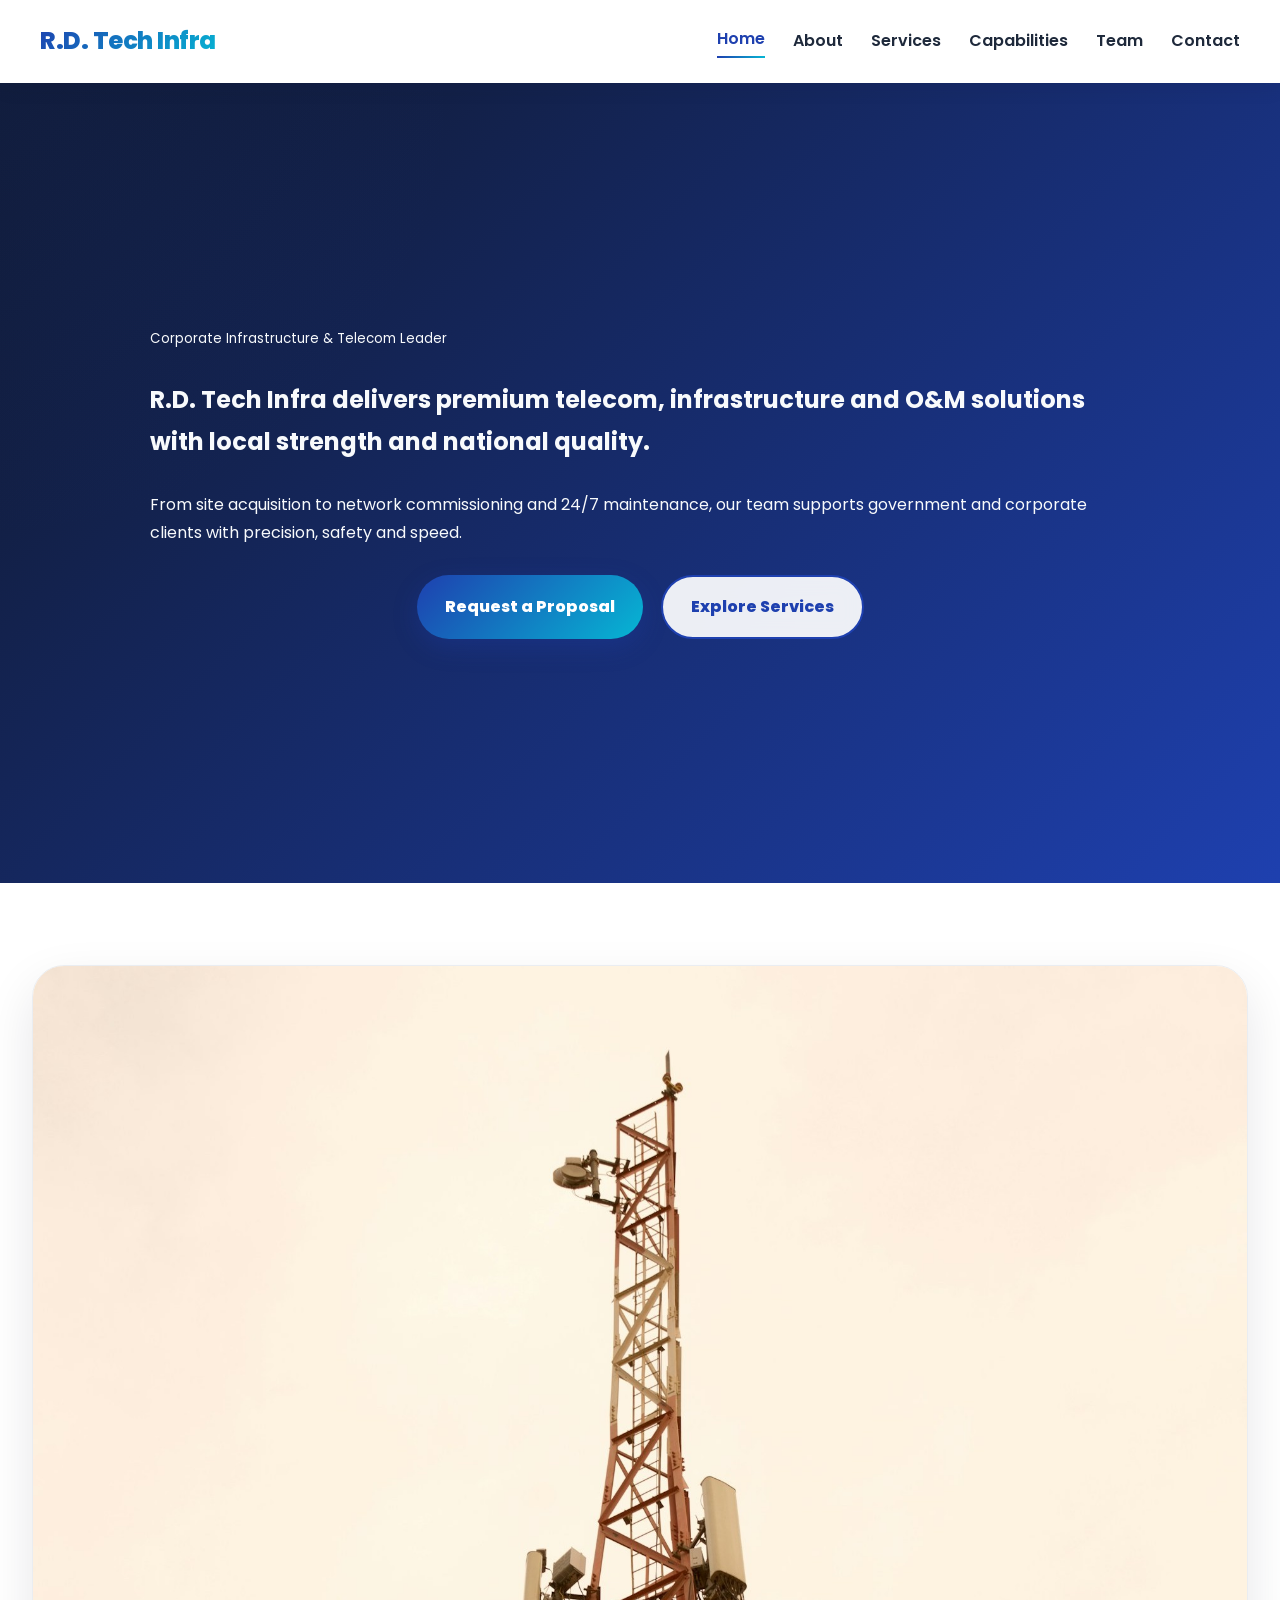
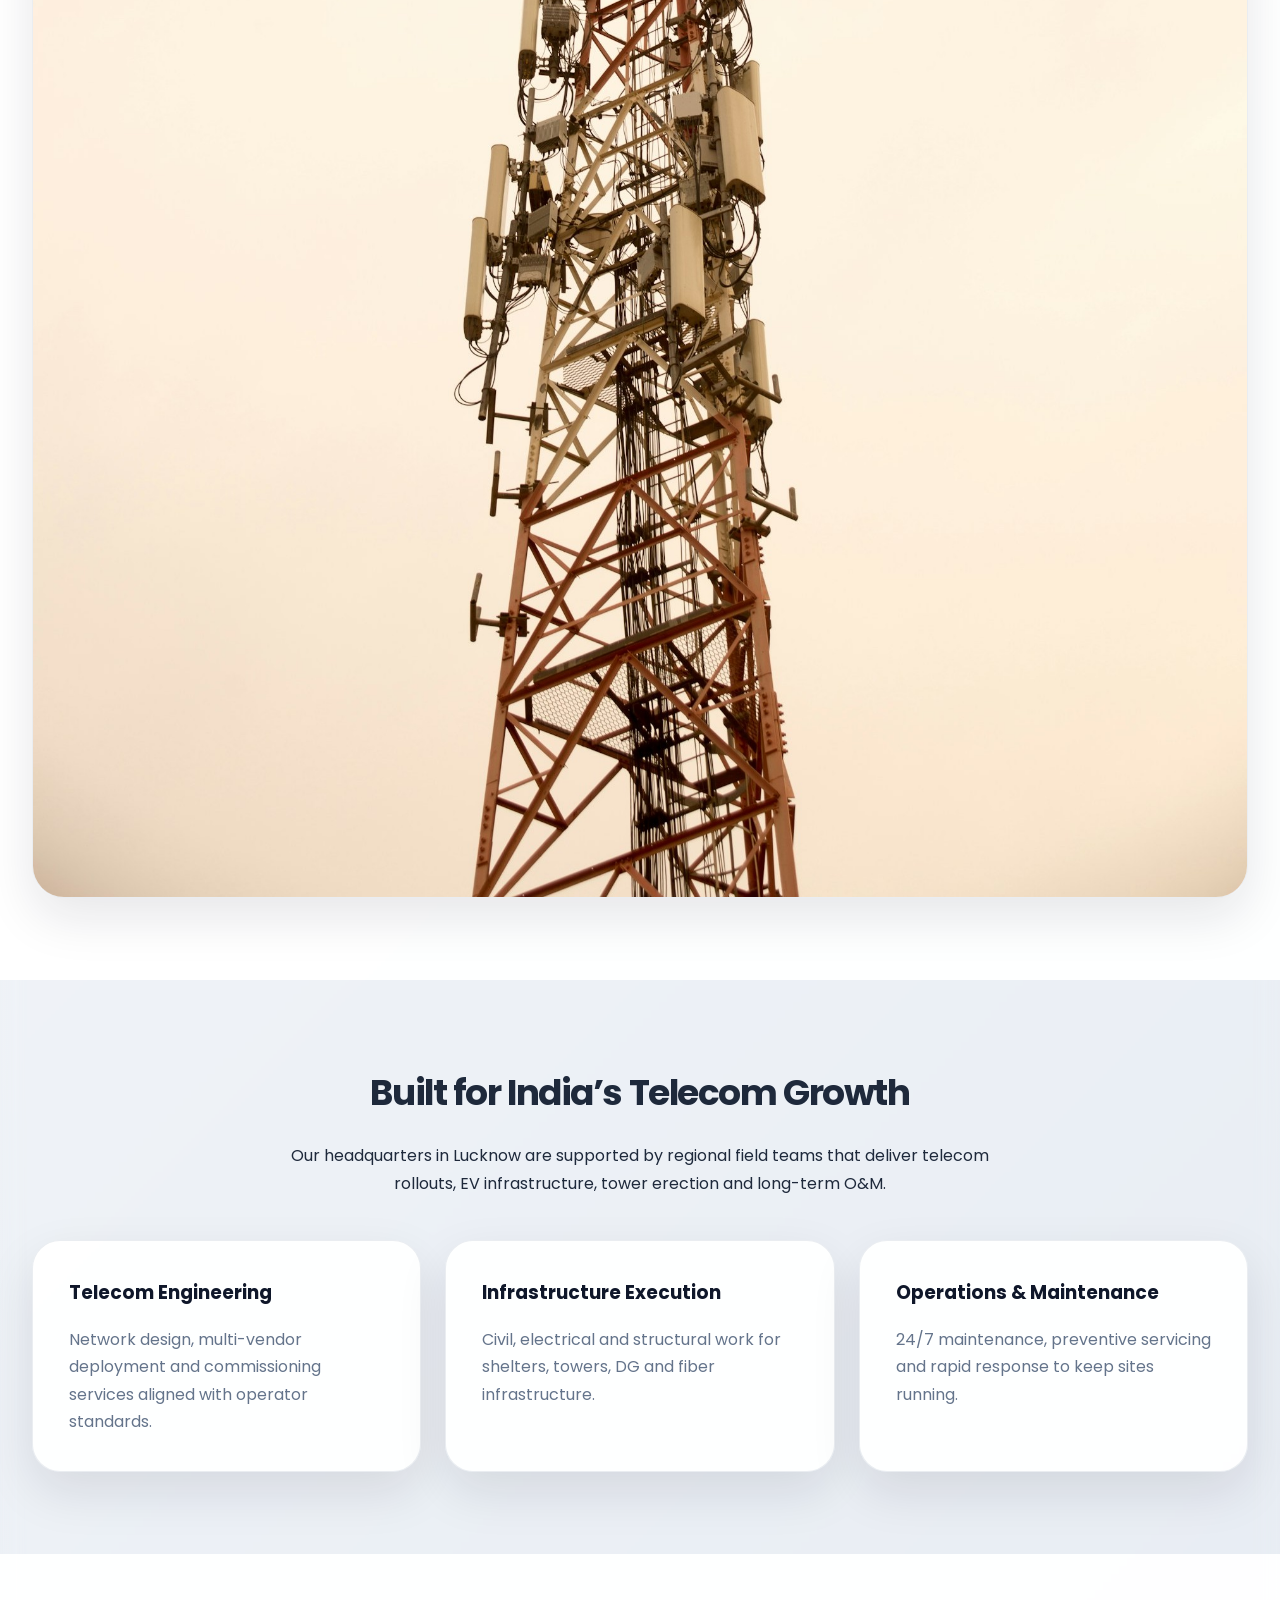
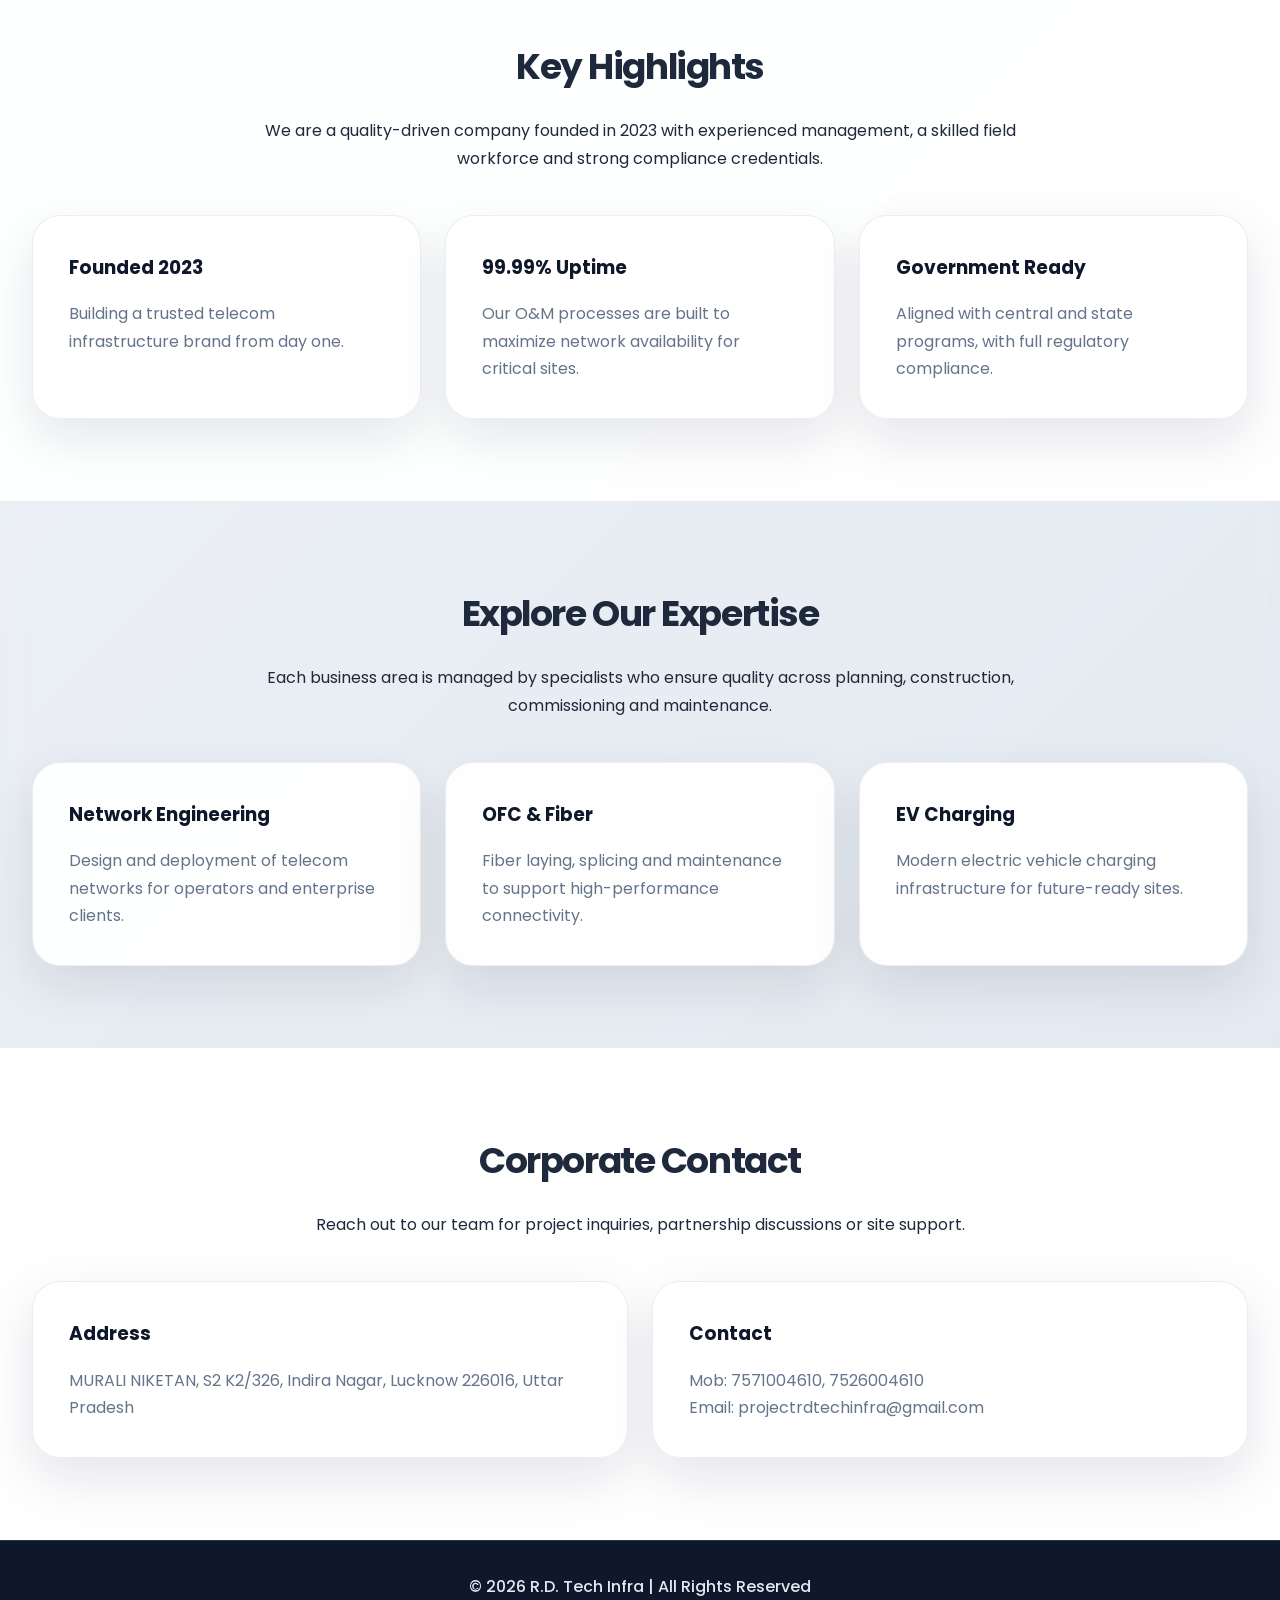
==== index.html @ de37ec7a "Initial company website" ====
﻿<!DOCTYPE html>
<html lang="en">
<head>
<meta charset="UTF-8">
<meta name="viewport" content="width=device-width, initial-scale=1.0">
<title>R.D. Tech Infra</title>
<link rel="stylesheet" href="styles.css">
</head>
<body>
<header>
    <div class="navbar">
        <div class="logo">R.D. Tech Infra</div>
        <nav class="nav-links">
            <a href="index.html" class="active">Home</a>
            <a href="about.html">About</a>
            <a href="services.html">Services</a>
            <a href="capabilities.html">Capabilities</a>
            <a href="team.html">Team</a>
            <a href="contact.html">Contact</a>
        </nav>
    </div>
</header>

<section class="hero" id="home">
    <div class="hero-inner">
        <small>Corporate Infrastructure & Telecom Leader</small>
        <h1>R.D. Tech Infra delivers premium telecom, infrastructure and O&M solutions with local strength and national quality.</h1>
        <p>From site acquisition to network commissioning and 24/7 maintenance, our team supports government and corporate clients with precision, safety and speed.</p>
        <div class="hero-buttons">
            <a href="contact.html" class="btn-primary">Request a Proposal</a>
            <a href="services.html" class="btn-secondary">Explore Services</a>
        </div>
    </div>
</section>

<section class="section">
    <div class="page-banner">
        <img src="images/image3.jpg" alt="Mobile telecom tower infrastructure network">
    </div>
</section>

<section class="section">
    <div class="section-title">
        <h2>Built for India’s Telecom Growth</h2>
        <p>Our headquarters in Lucknow are supported by regional field teams that deliver telecom rollouts, EV infrastructure, tower erection and long-term O&M.</p>
    </div>
    <div class="grid-3">
        <div class="card"><h3>Telecom Engineering</h3><p>Network design, multi-vendor deployment and commissioning services aligned with operator standards.</p></div>
        <div class="card"><h3>Infrastructure Execution</h3><p>Civil, electrical and structural work for shelters, towers, DG and fiber infrastructure.</p></div>
        <div class="card"><h3>Operations & Maintenance</h3><p>24/7 maintenance, preventive servicing and rapid response to keep sites running.</p></div>
    </div>
</section>

<section class="section">
    <div class="section-title">
        <h2>Key Highlights</h2>
        <p>We are a quality-driven company founded in 2023 with experienced management, a skilled field workforce and strong compliance credentials.</p>
    </div>
    <div class="grid-3">
        <div class="card"><h3>Founded 2023</h3><p>Building a trusted telecom infrastructure brand from day one.</p></div>
        <div class="card"><h3>99.99% Uptime</h3><p>Our O&M processes are built to maximize network availability for critical sites.</p></div>
        <div class="card"><h3>Government Ready</h3><p>Aligned with central and state programs, with full regulatory compliance.</p></div>
    </div>
</section>

<section class="section">
    <div class="section-title">
        <h2>Explore Our Expertise</h2>
        <p>Each business area is managed by specialists who ensure quality across planning, construction, commissioning and maintenance.</p>
    </div>
    <div class="grid-3">
        <div class="card"><h3>Network Engineering</h3><p>Design and deployment of telecom networks for operators and enterprise clients.</p></div>
        <div class="card"><h3>OFC & Fiber</h3><p>Fiber laying, splicing and maintenance to support high-performance connectivity.</p></div>
        <div class="card"><h3>EV Charging</h3><p>Modern electric vehicle charging infrastructure for future-ready sites.</p></div>
    </div>
</section>

<section class="section">
    <div class="section-title">
        <h2>Corporate Contact</h2>
        <p>Reach out to our team for project inquiries, partnership discussions or site support.</p>
    </div>
    <div class="grid-2">
        <div class="card">
            <h3>Address</h3>
            <p>MURALI NIKETAN, S2 K2/326, Indira Nagar, Lucknow 226016, Uttar Pradesh</p>
        </div>
        <div class="card">
            <h3>Contact</h3>
            <p>Mob: 7571004610, 7526004610<br>Email: <a href="mailto:projectrdtechinfra@gmail.com">projectrdtechinfra@gmail.com</a></p>
        </div>
    </div>
</section>

<footer>
    <p>© 2026 R.D. Tech Infra | All Rights Reserved</p>
</footer>

<button class="back-to-top" onclick="window.scrollTo({top: 0, behavior: 'smooth'})">↑</button>

<script>
window.addEventListener('scroll', function() {
    const backToTop = document.querySelector('.back-to-top');
    if (window.pageYOffset > 300) {
        backToTop.classList.add('show');
    } else {
        backToTop.classList.remove('show');
    }
});
</script>
</body>
</html>
---- styles.css ----
@import url('https://fonts.googleapis.com/css2?family=Poppins:wght@300;500;700&display=swap');

/* Shared site styles for R.D. Tech Infra */
* {
    margin: 0;
    padding: 0;
    box-sizing: border-box;
    font-family: 'Poppins', sans-serif;
}

:root {
    color-scheme: light;
    --bg: linear-gradient(135deg, #f8fafc 0%, #e2e8f0 100%);
    --surface: rgba(255, 255, 255, 0.95);
    --surface-strong: #0f172a;
    --text: #1e293b;
    --muted: #64748b;
    --primary: #1e40af;
    --primary-soft: rgba(30, 64, 175, 0.12);
    --secondary: #06b6d4;
    --accent: #f59e0b;
    --border: rgba(148, 163, 184, 0.2);
    --shadow: 0 20px 50px rgba(15, 23, 42, 0.1);
    --shadow-hover: 0 30px 70px rgba(15, 23, 42, 0.15);
    --glass: rgba(255, 255, 255, 0.1);
    --glass-border: rgba(255, 255, 255, 0.2);
}

body {
    background: var(--bg);
    color: var(--text);
    line-height: 1.75;
    overflow-x: hidden;
    backdrop-filter: blur(10px);
}

img {
    max-width: 100%;
    display: block;
}

a {
    color: inherit;
    text-decoration: none;
    transition: color 0.2s ease;
}

button,
input,
textarea {
    font: inherit;
}

header {
    position: sticky;
    top: 0;
    z-index: 999;
    background: rgba(255, 255, 255, 0.95);
    backdrop-filter: blur(20px);
    border-bottom: 1px solid var(--glass-border);
    box-shadow: 0 4px 20px rgba(15, 23, 42, 0.08);
    transition: all 0.3s ease;
}

.navbar {
    max-width: 1280px;
    margin: 0 auto;
    padding: 20px 40px;
    display: flex;
    align-items: center;
    justify-content: space-between;
    gap: 20px;
}

.logo {
    font-size: 1.5rem;
    font-weight: 800;
    letter-spacing: -0.02em;
    color: var(--surface-strong);
    background: linear-gradient(135deg, var(--primary), var(--secondary));
    -webkit-background-clip: text;
    -webkit-text-fill-color: transparent;
    background-clip: text;
}

.nav-links {
    display: flex;
    gap: 28px;
    flex-wrap: wrap;
}

.nav-links a {
    font-size: 1rem;
    color: var(--text);
    font-weight: 600;
    transition: all 0.3s ease;
    position: relative;
}

.nav-links a::after {
    content: '';
    position: absolute;
    bottom: -5px;
    left: 0;
    width: 0;
    height: 2px;
    background: linear-gradient(90deg, var(--primary), var(--secondary));
    transition: width 0.3s ease;
}

.nav-links a:hover::after,
.nav-links a.active::after {
    width: 100%;
}

.nav-links a:hover,
.nav-links a.active {
    color: var(--primary);
    transform: translateY(-2px);
}

.hero,
.page-hero {
    display: grid;
    place-items: center;
    padding: 100px 40px;
    position: relative;
    overflow: hidden;
}

.hero {
    min-height: calc(100vh - 100px);
    background: radial-gradient(circle at top left, rgba(30, 64, 175, 0.15), transparent 30%),
                linear-gradient(135deg, #0f172a 0%, #1e40af 100%);
    color: #f8fafc;
}

.page-hero {
    min-height: 550px;
    padding: 120px 40px;
    background: radial-gradient(circle at top left, rgba(30, 64, 175, 0.2), transparent 32%),
                linear-gradient(135deg, #07111e 0%, #0b1d33 100%);
    color: #f8fafc;
    text-align: center;
}

.page-hero::after {
    content: '';
    position: absolute;
    inset: 0;
    background: radial-gradient(circle at center, rgba(255,255,255,0.08), transparent 40%);
    pointer-events: none;
}

.hero-inner,
.page-hero-inner {
    position: relative;
    max-width: 980px;
    width: 100%;
    display: grid;
    gap: 28px;
}

.page-hero-inner {
    max-width: 900px;
    margin: 0 auto;
}

.page-hero .eyebrow,
.page-hero small {
    text-transform: uppercase;
    letter-spacing: 0.2em;
    color: rgba(165, 180, 252, 0.95);
    font-size: 0.9rem;
    font-weight: 700;
}

.page-hero h1 {
    font-size: clamp(2.8rem, 4.5vw, 4.8rem);
    line-height: 1.05;
    letter-spacing: -0.05em;
    text-shadow: 0 20px 50px rgba(15, 23, 42, 0.3);
    background: linear-gradient(135deg, #ffffff 0%, rgba(255,255,255,0.9) 100%);
    -webkit-background-clip: text;
    -webkit-text-fill-color: transparent;
    background-clip: text;
}

.page-hero p {
    color: rgba(226, 232, 240, 0.95);
    font-size: 1.1rem;
    line-height: 1.8;
    max-width: 780px;
    margin: 0 auto;
}

.badges {
    justify-content: center;
    gap: 16px;
    margin-top: 28px;
}

.badge {
    display: inline-flex;
    align-items: center;
    justify-content: center;
    padding: 12px 20px;
    border-radius: 999px;
    background: rgba(255, 255, 255, 0.1);
    border: 1px solid rgba(255, 255, 255, 0.18);
    color: #f8fafc;
    font-size: 0.95rem;
    font-weight: 600;
    backdrop-filter: blur(10px);
    box-shadow: 0 10px 30px rgba(0, 0, 0, 0.10);
}

.hero-buttons,
.hero-actions {
    display: flex;
    justify-content: center;
    flex-wrap: wrap;
    gap: 18px;
}

.btn-primary,
.btn-secondary,
.btn-ghost {
    display: inline-flex;
    align-items: center;
    justify-content: center;
    gap: 10px;
    padding: 16px 28px;
    border-radius: 999px;
    font-weight: 700;
    font-size: 1rem;
    transition: all 0.3s ease;
    position: relative;
    overflow: hidden;
    z-index: 1;
}

.btn-primary {
    background: linear-gradient(135deg, var(--primary), var(--secondary));
    color: #ffffff;
    border: none;
    box-shadow: 0 8px 25px rgba(30, 64, 175, 0.3);
    font-weight: 800;
}

.btn-primary::before {
    content: '';
    position: absolute;
    inset: 0;
    background: linear-gradient(135deg, var(--secondary), var(--primary));
    opacity: 0;
    transition: opacity 0.3s ease;
    z-index: -1;
}

.btn-primary:hover::before {
    opacity: 1;
}

.btn-primary:hover {
    transform: translateY(-3px);
    box-shadow: 0 12px 35px rgba(30, 64, 175, 0.4);
    color: #ffffff;
}

.btn-secondary {
    background: rgba(255, 255, 255, 0.92);
    color: var(--primary);
    border: 2px solid var(--primary);
    backdrop-filter: blur(10px);
    font-weight: 800;
}

.btn-secondary:hover {
    transform: translateY(-3px);
    background: var(--primary);
    color: #ffffff;
    box-shadow: 0 12px 35px rgba(30, 64, 175, 0.3);
}

.btn-ghost {
    background: transparent;
    color: var(--surface-strong);
    border: 2px solid rgba(15, 23, 42, 0.3);
    font-weight: 800;
}

.btn-ghost:hover {
    transform: translateY(-3px);
    background: var(--surface-strong);
    color: #ffffff;
    border-color: var(--surface-strong);
    box-shadow: 0 12px 35px rgba(15, 23, 42, 0.2);
}

.page-hero .btn-secondary {
    background: rgba(255, 255, 255, 0.16);
    color: #f8fafc;
    border: 2px solid rgba(255, 255, 255, 0.3);
    backdrop-filter: blur(15px);
    font-weight: 800;
}

.page-hero .btn-secondary:hover {
    background: rgba(255, 255, 255, 0.28);
    color: #f8fafc;
    box-shadow: 0 20px 50px rgba(15, 23, 42, 0.3);
}

.page-hero .btn-ghost {
    background: rgba(255, 255, 255, 0.1);
    color: #f8fafc;
    border: 2px solid rgba(255, 255, 255, 0.25);
    backdrop-filter: blur(15px);
    font-weight: 800;
}

.page-hero .btn-ghost:hover {
    background: rgba(255, 255, 255, 0.22);
    color: #f8fafc;
    box-shadow: 0 20px 50px rgba(15, 23, 42, 0.3);
}

.section {
    padding: 82px 32px;
    animation: fadeInUp 0.8s ease-out;
}

.section:nth-of-type(even) {
    background: var(--surface);
}

.section-title {
    text-align: center;
    max-width: 760px;
    margin: 0 auto 42px;
}

.section-title h2 {
    font-size: clamp(2rem, 2.8vw, 3rem);
    letter-spacing: -0.04em;
    margin-bottom: 18px;
}

.grid-3,
.grid-4,
.grid-2,
.grid-1 {
    display: grid;
    gap: 24px;
}

.grid-3 {
    grid-template-columns: repeat(auto-fit, minmax(260px, 1fr));
}

.grid-4 {
    grid-template-columns: repeat(auto-fit, minmax(220px, 1fr));
}

.grid-2 {
    grid-template-columns: repeat(auto-fit, minmax(300px, 1fr));
}

.grid-1 {
    grid-template-columns: 1fr;
}

.card,
.feature-card,
.contact-item,
.content-card {
    background: var(--surface);
    border-radius: 28px;
    padding: 36px;
    box-shadow: var(--shadow);
    border: 1px solid var(--border);
    transition: transform 0.3s ease, box-shadow 0.3s ease;
    position: relative;
    overflow: hidden;
}

.card:hover,
.contact-item:hover,
.content-card:hover {
    transform: translateY(-6px);
    box-shadow: var(--shadow-hover);
}

.feature-card {
    position: relative;
    overflow: hidden;
    opacity: 0;
    min-height: 240px;
    background: var(--surface);
    border-radius: 28px;
    border: 1px solid var(--border);
    box-shadow: var(--shadow);
    padding: 36px;
    transition: transform 0.3s ease, box-shadow 0.3s ease;
    transform: translateY(20px);
    animation: fadeInUp 0.8s ease forwards;
}

.feature-card:hover {
    transform: translateY(-10px);
    box-shadow: var(--shadow-hover);
}

.feature-card::before {
    content: '';
    position: absolute;
    top: 0;
    left: 0;
    width: 100%;
    height: 6px;
    background: linear-gradient(90deg, var(--primary), var(--secondary));
    border-top-left-radius: 28px;
    border-top-right-radius: 28px;
}

.feature-card h3 {
    margin-bottom: 18px;
    color: var(--surface-strong);
    position: relative;
    z-index: 1;
    font-size: 1.3rem;
    font-weight: 700;
}

.feature-card p {
    color: var(--muted);
    line-height: 1.8;
    position: relative;
    z-index: 1;
    font-size: 1rem;
}

.feature-card:nth-child(1) { animation-delay: 0.1s; }
.feature-card:nth-child(2) { animation-delay: 0.2s; }
.feature-card:nth-child(3) { animation-delay: 0.3s; }
.feature-card:nth-child(4) { animation-delay: 0.4s; }
.feature-card:nth-child(5) { animation-delay: 0.5s; }
.feature-card:nth-child(6) { animation-delay: 0.6s; }

.badges {
    display: flex;
    justify-content: center;
    flex-wrap: wrap;
    gap: 16px;
    margin-top: 28px;
}

.badge {
    display: inline-flex;
    align-items: center;
    justify-content: center;
    padding: 12px 20px;
    border-radius: 999px;
    background: rgba(255, 255, 255, 0.1);
    border: 1px solid rgba(255, 255, 255, 0.18);
    color: #f8fafc;
    font-size: 0.95rem;
    font-weight: 600;
    backdrop-filter: blur(10px);
    box-shadow: 0 10px 30px rgba(0, 0, 0, 0.10);
}

.stats {
    display: grid;
    grid-template-columns: repeat(auto-fit, minmax(250px, 1fr));
    gap: 32px;
    max-width: 1000px;
    margin: 0 auto;
    padding: 0 20px;
}

.stat {
    background: var(--surface);
    border-radius: 28px;
    padding: 40px 32px;
    text-align: center;
    box-shadow: var(--shadow);
    border: 1px solid var(--border);
    transition: transform 0.3s ease, box-shadow 0.3s ease;
    position: relative;
    overflow: hidden;
}

.stat::before {
    content: '';
    position: absolute;
    top: 0;
    left: 0;
    width: 100%;
    height: 4px;
    background: linear-gradient(90deg, var(--primary), var(--secondary));
}

.stat:hover {
    transform: translateY(-8px);
    box-shadow: var(--shadow-hover);
}

.stat h3 {
    font-size: 3.5rem;
    font-weight: 800;
    color: var(--primary);
    margin-bottom: 12px;
    line-height: 1;
}

.stat p {
    font-size: 1.1rem;
    color: var(--muted);
    font-weight: 600;
    text-transform: uppercase;
    letter-spacing: 0.05em;
}


.card h3,
.feature-card h3,
.content-card h3,
.contact-item h4 {
    margin-bottom: 16px;
    color: var(--surface-strong);
}

.card p,
.feature-card p,
.content-card p,
.contact-item p {
    color: var(--muted);
    line-height: 1.7;
}

.contact-item a {
    word-break: break-all;
    color: var(--primary);
}

.card-list {
    list-style: none;
    display: grid;
    gap: 14px;
}

.card-list li {
    padding: 18px 20px;
    border-radius: 18px;
    background: #f8fafc;
    border: 1px solid rgba(148, 163, 184, 0.12);
    color: var(--text);
}

.card-list li span {
    font-weight: 600;
    display: block;
    margin-bottom: 8px;
}

.page-banner {
    border-radius: 32px;
    overflow: hidden;
    box-shadow: var(--shadow);
    border: 1px solid var(--border);
}

.page-banner img {
    width: 100%;
    height: auto;
    display: block;
    transition: transform 0.3s ease;
}

.page-banner:hover img {
    transform: scale(1.02);
}

.content-block {
    display: grid;
    gap: 24px;
}

.content-block .info-grid {
    display: grid;
    gap: 20px;
    grid-template-columns: repeat(auto-fit, minmax(240px, 1fr));
}

.team {
    display: grid;
    grid-template-columns: repeat(auto-fit, minmax(220px, 1fr));
    gap: 20px;
}

.team-card,
.contact-item,
.content-card,
.card,
.feature-card {
    min-height: 100px;
}

.team-card {
    background: var(--surface);
    padding: 26px;
    border-radius: 24px;
    border: 1px solid var(--border);
    box-shadow: var(--shadow);
    transition: transform 0.3s ease, box-shadow 0.3s ease;
}

.team-card:hover {
    transform: translateY(-4px);
    box-shadow: var(--shadow-hover);
}

.team-card h4 {
    margin-bottom: 12px;
    color: var(--surface-strong);
}

.contact-grid {
    display: grid;
    gap: 24px;
    grid-template-columns: repeat(auto-fit, minmax(240px, 1fr));
}

.highlight-row {
    display: grid;
    grid-template-columns: repeat(auto-fit, minmax(180px, 1fr));
    gap: 18px;
    margin-top: 28px;
}

.highlight {
    background: var(--surface);
    border-radius: 22px;
    padding: 24px;
    border: 1px solid rgba(37, 99, 235, 0.12);
    box-shadow: 0 16px 40px rgba(15, 23, 42, 0.06);
    text-align: center;
}

.highlight h3 {
    font-size: 2.2rem;
    margin-bottom: 8px;
    color: var(--primary);
}

.highlight span {
    display: block;
    color: var(--muted);
    font-weight: 600;
}

.bottom-banner {
    margin-top: 42px;
    padding: 40px 30px;
    border-radius: 28px;
    background: linear-gradient(135deg, rgba(37, 99, 235, 0.14), rgba(59, 130, 246, 0.08));
    border: 1px solid rgba(59, 130, 246, 0.16);
}

.bottom-banner h3 {
    font-size: 1.5rem;
    margin-bottom: 12px;
    color: var(--surface-strong);
}

.bottom-banner p {
    color: var(--muted);
}

@keyframes fadeInUp {
    from {
        opacity: 0;
        transform: translateY(22px);
    }
    to {
        opacity: 1;
        transform: translateY(0);
    }
}

.contact-card {
    max-width: 940px;
    margin: 0 auto;
    display: grid;
    gap: 28px;
}

.contact-form {
    display: grid;
    gap: 24px;
}

.form-grid {
    display: grid;
    grid-template-columns: repeat(auto-fit, minmax(240px, 1fr));
    gap: 20px;
}

.form-actions {
    display: flex;
    justify-content: flex-start;
    margin-top: 12px;
}

.form-group {
    display: flex;
    flex-direction: column;
    gap: 8px;
}

.form-group label {
    font-weight: 600;
    color: var(--surface-strong);
}

.form-group input,
.form-group textarea {
    padding: 14px 16px;
    border: 1px solid var(--border);
    border-radius: 12px;
    background: var(--surface);
    color: var(--text);
    transition: border-color 0.2s ease, box-shadow 0.2s ease;
}

.form-group input:focus,
.form-group textarea:focus {
    outline: none;
    border-color: var(--primary);
    box-shadow: 0 0 0 3px var(--primary-soft);
}

.back-to-top {
    position: fixed;
    bottom: 24px;
    right: 24px;
    width: 48px;
    height: 48px;
    background: var(--primary);
    color: white;
    border: none;
    border-radius: 50%;
    cursor: pointer;
    opacity: 0;
    visibility: hidden;
    transition: opacity 0.3s ease, visibility 0.3s ease, transform 0.3s ease;
    z-index: 1000;
    display: flex;
    align-items: center;
    justify-content: center;
    font-size: 1.2rem;
}

.back-to-top.show {
    opacity: 1;
    visibility: visible;
}

.back-to-top:hover {
    transform: translateY(-2px);
    box-shadow: 0 8px 24px rgba(37, 99, 235, 0.3);
}

footer {
    background: linear-gradient(135deg, var(--surface-strong), #0f172a);
    color: #e2e8f0;
    text-align: center;
    padding: 32px 20px;
    border-top: 1px solid var(--border);
}

footer p {
    max-width: 900px;
    margin: 0 auto;
    font-size: 1rem;
    font-weight: 500;
}

@media (max-width: 860px) {
    .navbar {
        padding: 20px 24px;
    }
    .hero,
    .page-hero {
        padding: 80px 24px;
    }
    .section {
        padding: 72px 24px;
    }
    .logo {
        font-size: 1.3rem;
    }
    .nav-links {
        gap: 20px;
    }
}

@media (max-width: 640px) {
    .hero h1,
    .page-hero h1 {
        font-size: 3rem;
    }
    .nav-links {
        flex-direction: column;
        align-items: flex-start;
    }
    .stats {
        grid-template-columns: 1fr;
        gap: 24px;
    }
    .btn-primary,
    .btn-secondary,
    .btn-ghost {
        padding: 14px 24px;
        font-size: 0.95rem;
    }
}
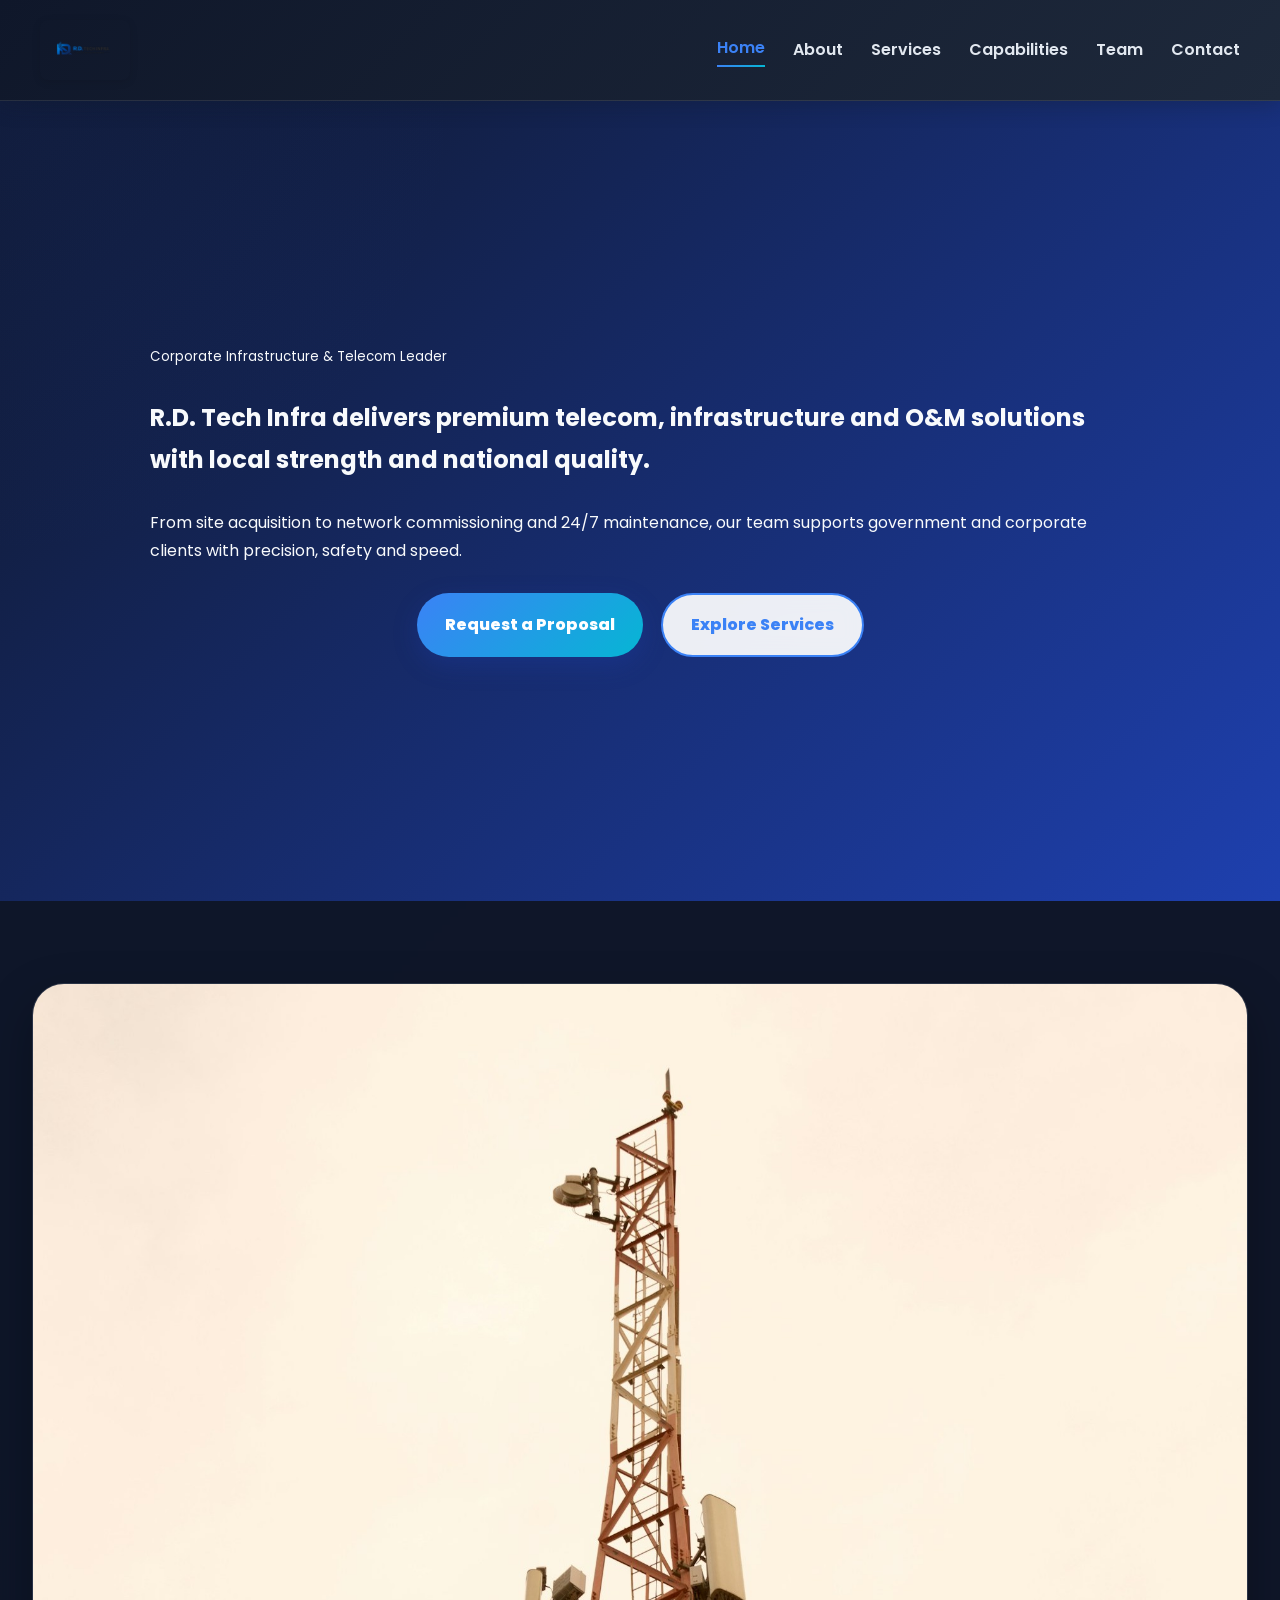
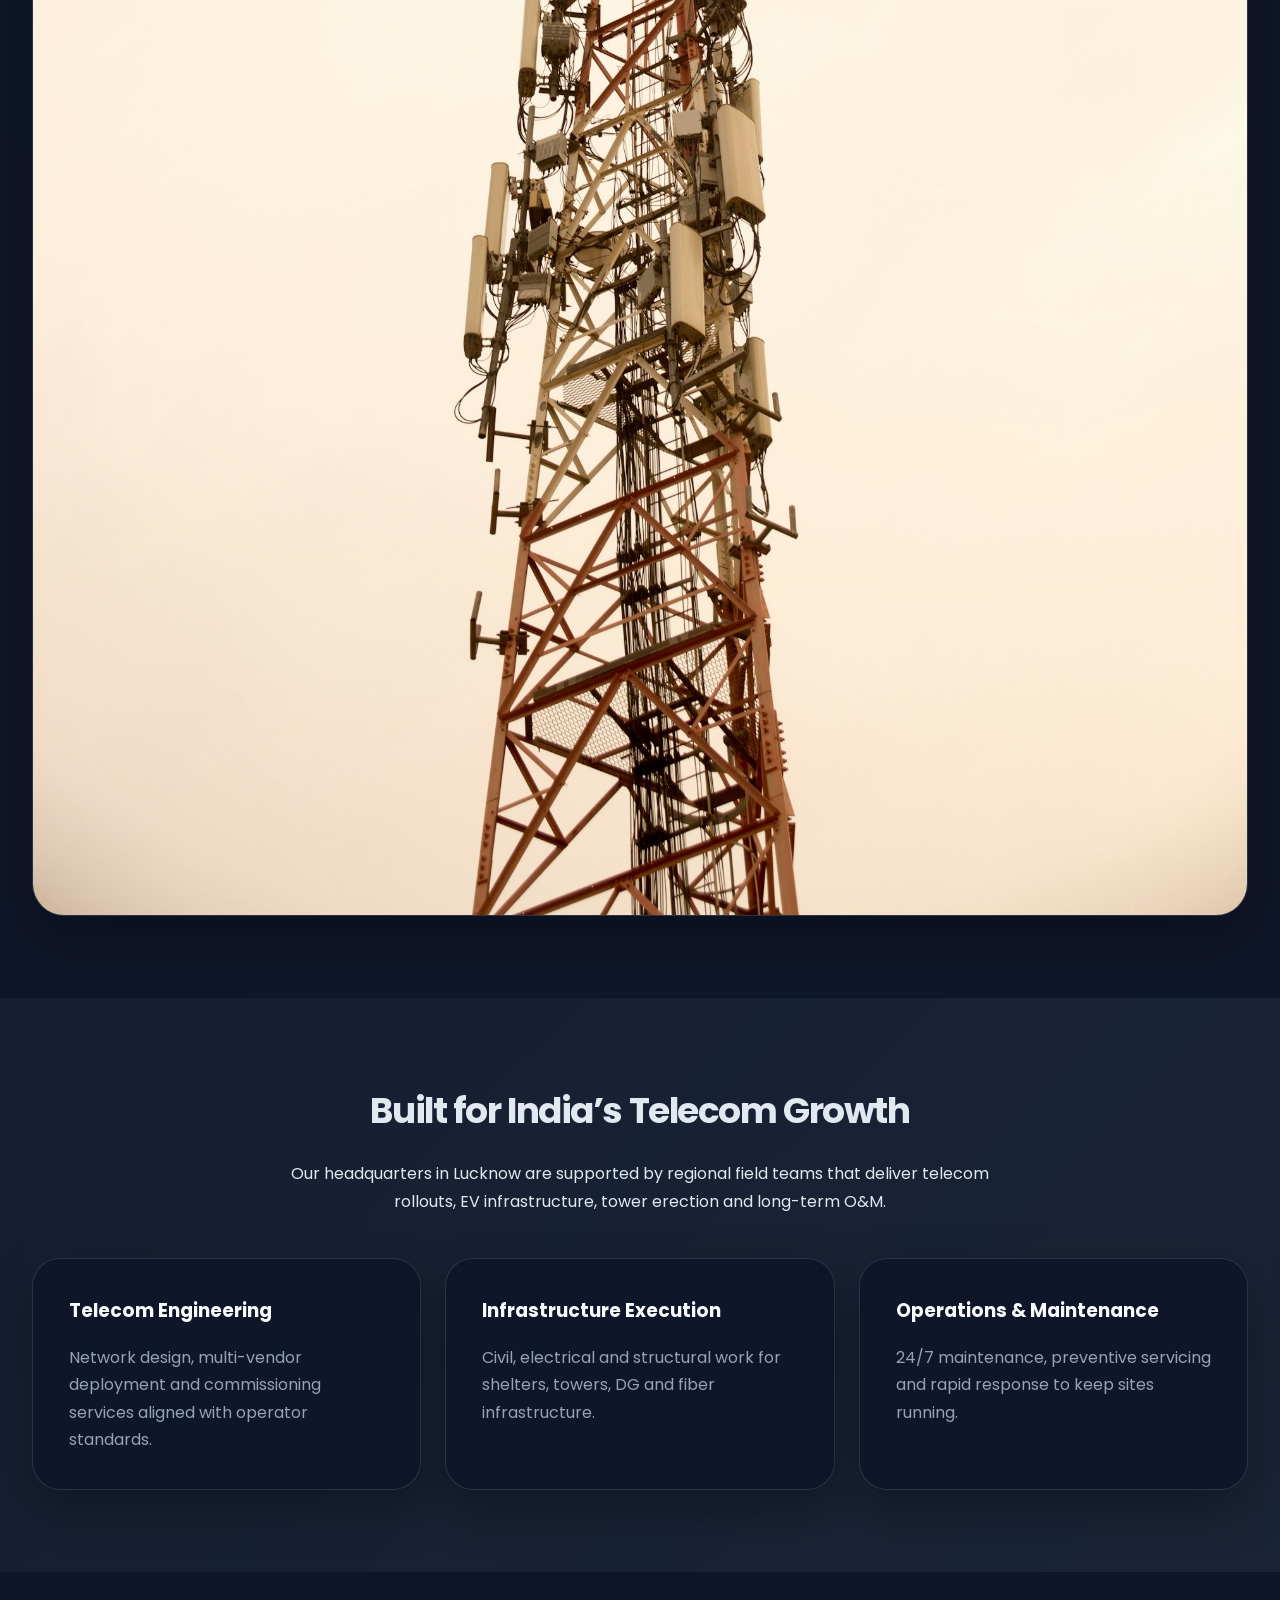
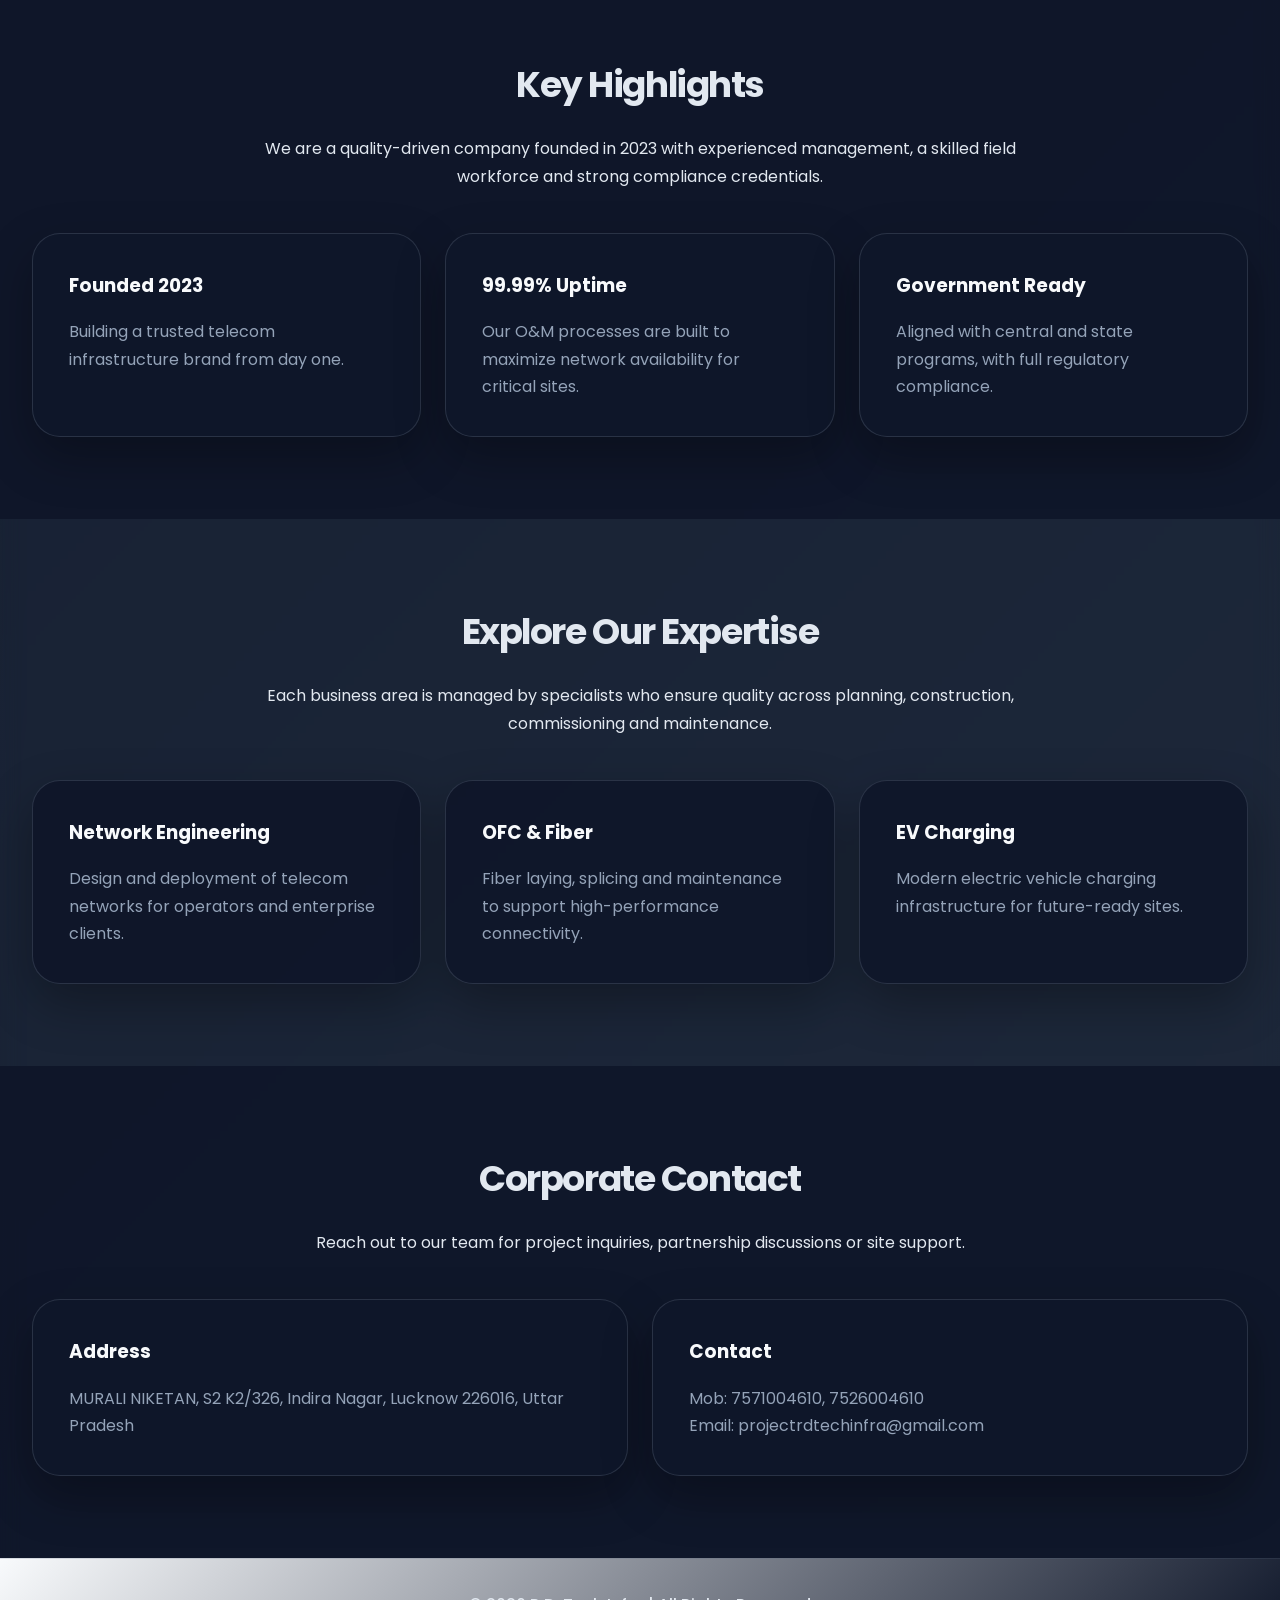
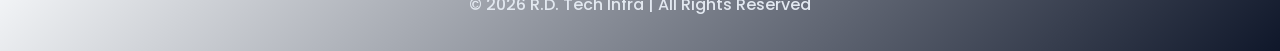
==== commit fa737090: "updated logo" ====
--- a/index.html
+++ b/index.html
@@ -9,7 +9,7 @@
 <body>
 <header>
     <div class="navbar">
-        <div class="logo">R.D. Tech Infra</div>
+        <img src="images/logo2.png" alt="R.D. Tech Infra" class="logo">
         <nav class="nav-links">
             <a href="index.html" class="active">Home</a>
             <a href="about.html">About</a>
--- a/styles.css
+++ b/styles.css
@@ -1,4 +1,27 @@
 @import url('https://fonts.googleapis.com/css2?family=Poppins:wght@300;500;700&display=swap');
+
+/* Keyframes for animations */
+@keyframes fadeInUp {
+    from {
+        opacity: 0;
+        transform: translateY(30px);
+    }
+    to {
+        opacity: 1;
+        transform: translateY(0);
+    }
+}
+
+@keyframes slideInLeft {
+    from {
+        opacity: 0;
+        transform: translateX(-30px);
+    }
+    to {
+        opacity: 1;
+        transform: translateX(0);
+    }
+}
 
 /* Shared site styles for R.D. Tech Infra */
 * {
@@ -9,21 +32,21 @@
 }
 
 :root {
-    color-scheme: light;
-    --bg: linear-gradient(135deg, #f8fafc 0%, #e2e8f0 100%);
-    --surface: rgba(255, 255, 255, 0.95);
-    --surface-strong: #0f172a;
-    --text: #1e293b;
-    --muted: #64748b;
-    --primary: #1e40af;
-    --primary-soft: rgba(30, 64, 175, 0.12);
+    color-scheme: dark;
+    --bg: linear-gradient(135deg, #0f172a 0%, #1e293b 100%);
+    --surface: rgba(15, 23, 42, 0.95);
+    --surface-strong: #f8fafc;
+    --text: #e2e8f0;
+    --muted: #94a3b8;
+    --primary: #3b82f6;
+    --primary-soft: rgba(59, 130, 246, 0.12);
     --secondary: #06b6d4;
     --accent: #f59e0b;
     --border: rgba(148, 163, 184, 0.2);
-    --shadow: 0 20px 50px rgba(15, 23, 42, 0.1);
-    --shadow-hover: 0 30px 70px rgba(15, 23, 42, 0.15);
-    --glass: rgba(255, 255, 255, 0.1);
-    --glass-border: rgba(255, 255, 255, 0.2);
+    --shadow: 0 20px 50px rgba(0, 0, 0, 0.3);
+    --shadow-hover: 0 30px 70px rgba(0, 0, 0, 0.4);
+    --glass: rgba(255, 255, 255, 0.05);
+    --glass-border: rgba(255, 255, 255, 0.1);
 }
 
 body {
@@ -55,10 +78,10 @@
     position: sticky;
     top: 0;
     z-index: 999;
-    background: rgba(255, 255, 255, 0.95);
+    background: linear-gradient(135deg, #0f172a 0%, #1e293b 100%);
     backdrop-filter: blur(20px);
-    border-bottom: 1px solid var(--glass-border);
-    box-shadow: 0 4px 20px rgba(15, 23, 42, 0.08);
+    border-bottom: 1px solid rgba(255, 255, 255, 0.1);
+    box-shadow: 0 4px 20px rgba(15, 23, 42, 0.3);
     transition: all 0.3s ease;
 }
 
@@ -73,14 +96,16 @@
 }
 
 .logo {
-    font-size: 1.5rem;
-    font-weight: 800;
-    letter-spacing: -0.02em;
-    color: var(--surface-strong);
-    background: linear-gradient(135deg, var(--primary), var(--secondary));
-    -webkit-background-clip: text;
-    -webkit-text-fill-color: transparent;
-    background-clip: text;
+    height: 60px;
+    width: auto;
+    object-fit: contain;
+    border-radius: 8px;
+    box-shadow: 0 2px 8px rgba(0,0,0,0.1);
+    transition: transform 0.3s ease;
+}
+
+.logo:hover {
+    transform: scale(1.05);
 }
 
 .nav-links {
@@ -91,7 +116,7 @@
 
 .nav-links a {
     font-size: 1rem;
-    color: var(--text);
+    color: #e2e8f0;
     font-weight: 600;
     transition: all 0.3s ease;
     position: relative;
@@ -389,7 +414,7 @@
 .contact-item:hover,
 .content-card:hover {
     transform: translateY(-6px);
-    box-shadow: var(--shadow-hover);
+    box-shadow: var(--shadow-hover), 0 0 20px rgba(59, 130, 246, 0.3);
 }
 
 .feature-card {
@@ -530,6 +555,29 @@
 .contact-item h4 {
     margin-bottom: 16px;
     color: var(--surface-strong);
+    display: flex;
+    align-items: center;
+    gap: 8px;
+}
+
+.contact-item h4 i {
+    color: var(--primary);
+    font-size: 1.2em;
+}
+
+.map-container {
+    max-width: 940px;
+    margin: 0 auto;
+    border-radius: 16px;
+    overflow: hidden;
+    box-shadow: var(--shadow);
+    border: 1px solid var(--border);
+}
+
+.map-container iframe {
+    width: 100%;
+    height: 400px;
+    border: none;
 }
 
 .card p,
@@ -695,6 +743,12 @@
     margin: 0 auto;
     display: grid;
     gap: 28px;
+    background: var(--surface);
+    padding: 40px;
+    border-radius: 16px;
+    box-shadow: var(--shadow);
+    border: 1px solid var(--border);
+    backdrop-filter: blur(20px);
 }
 
 .contact-form {
@@ -781,6 +835,21 @@
     border-top: 1px solid var(--border);
 }
 
+.footer-content {
+    display: flex;
+    align-items: center;
+    justify-content: center;
+    gap: 16px;
+    flex-wrap: wrap;
+}
+
+.footer-logo {
+    height: 40px;
+    width: auto;
+    object-fit: contain;
+    filter: brightness(0) invert(1); /* Make it white if dark background */
+}
+
 footer p {
     max-width: 900px;
     margin: 0 auto;
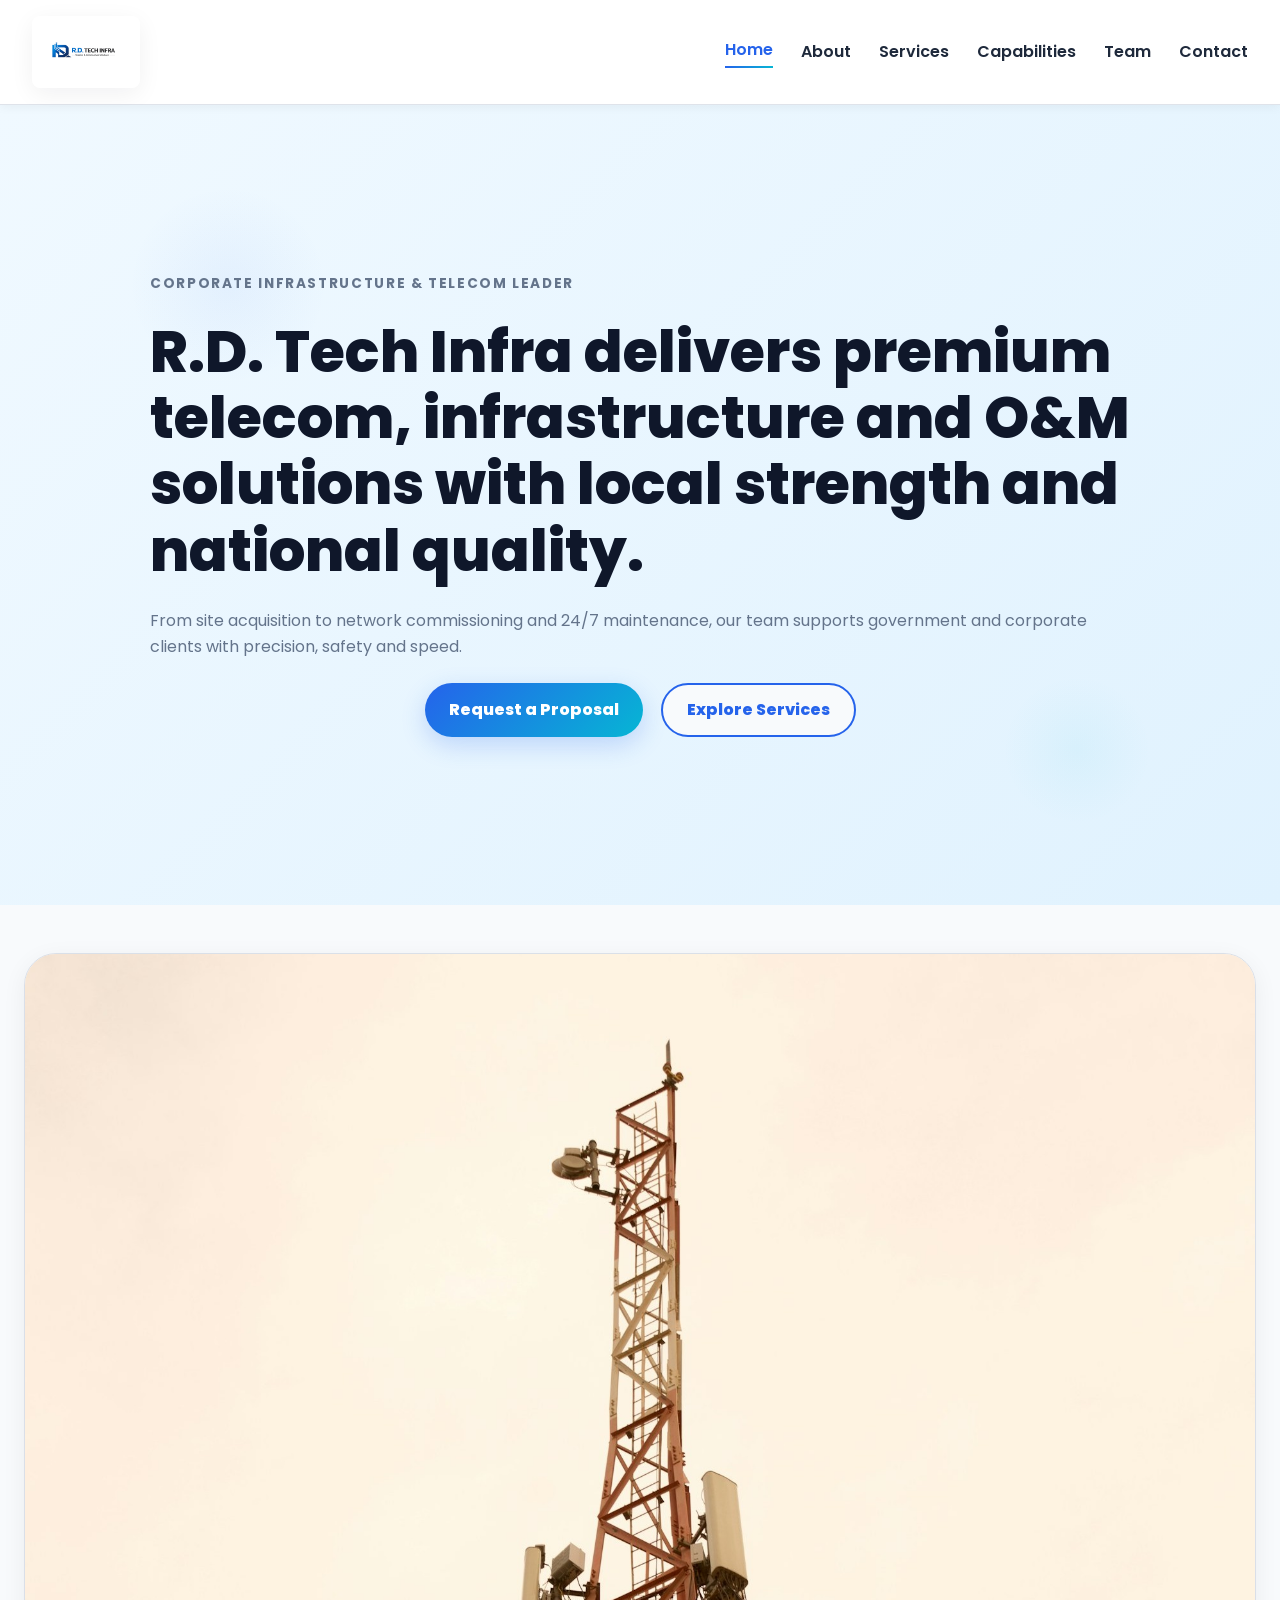
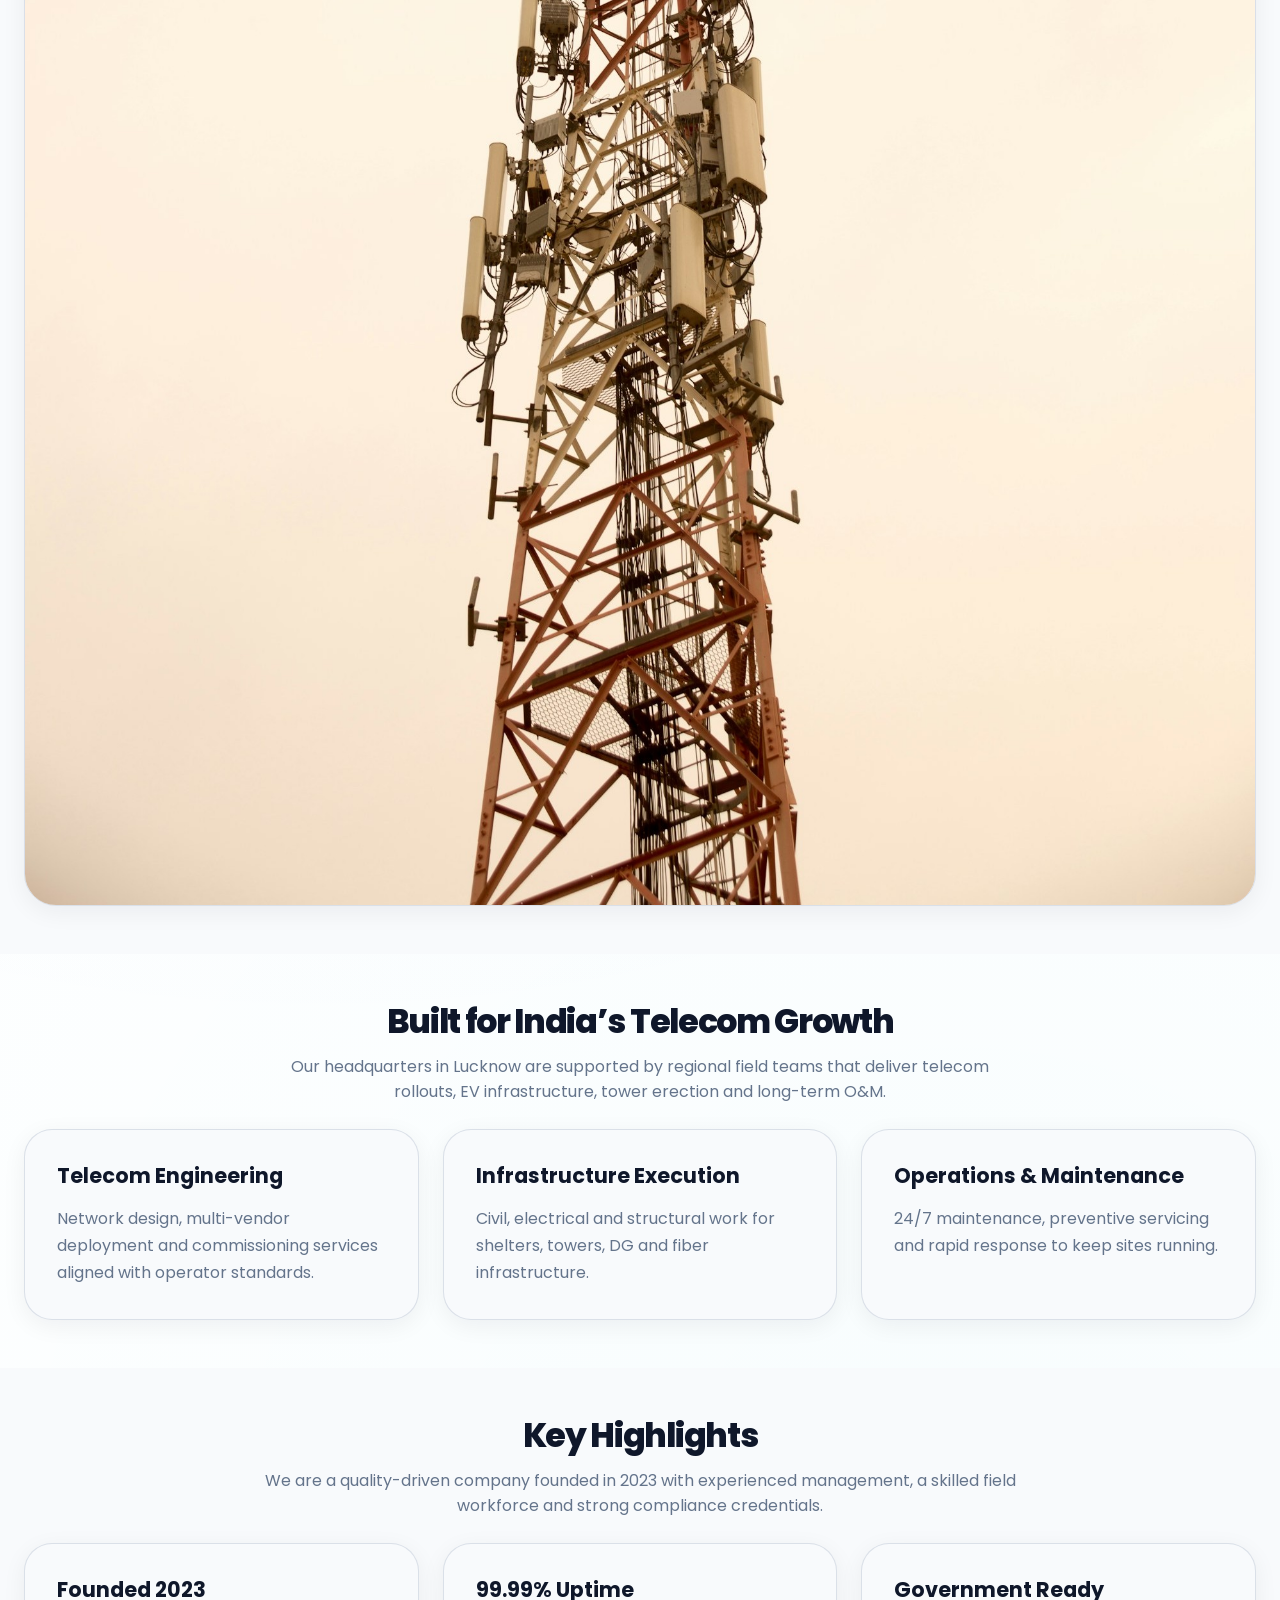
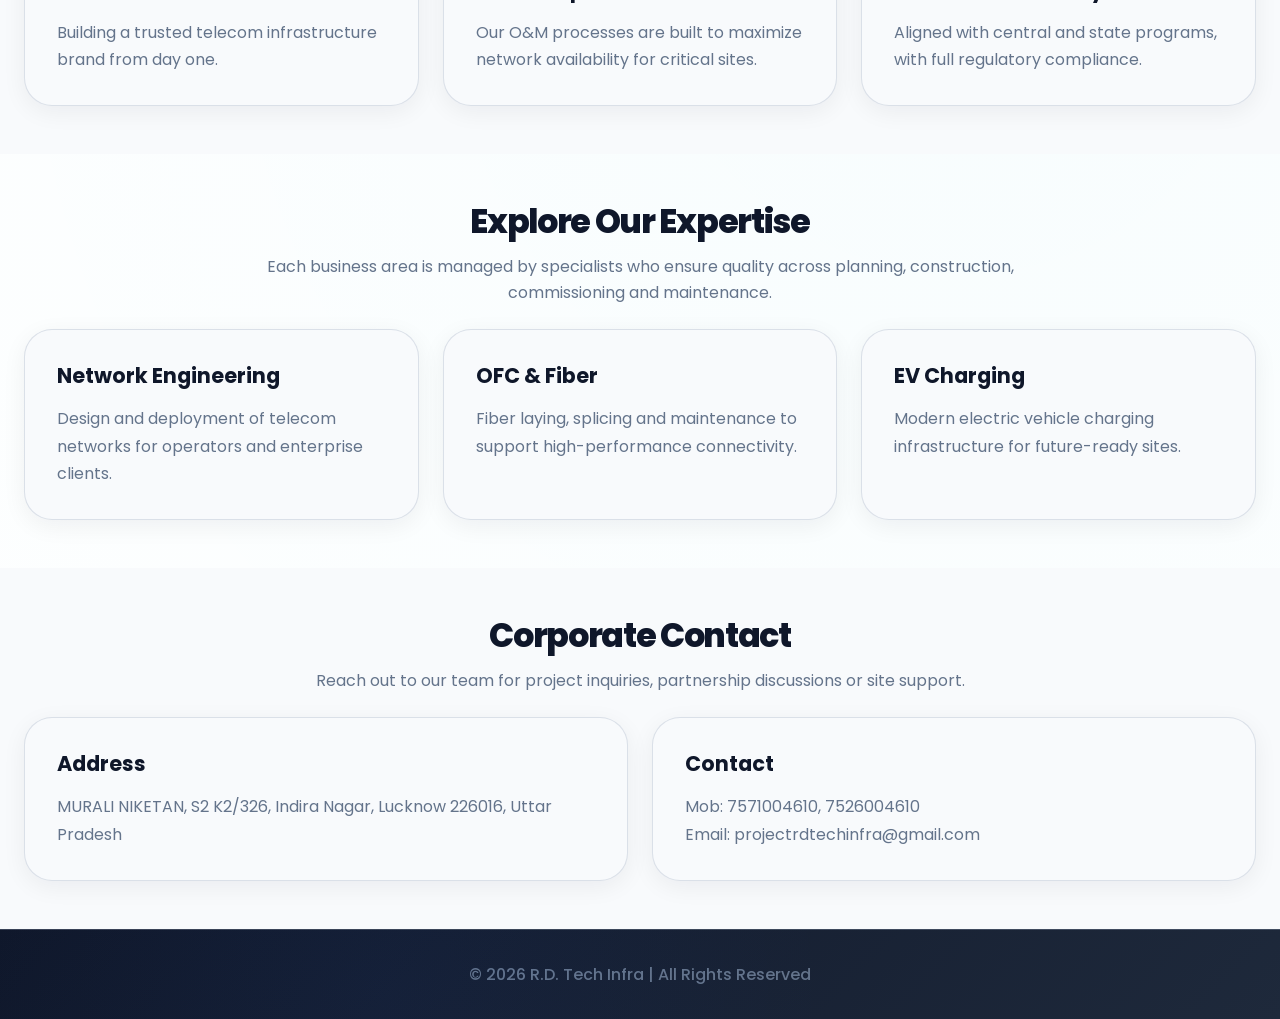
==== commit e0cda1a6: "feat: visual redesign — design tokens, typography scale, responsive layout, refined components and m" ====
--- a/index.html
+++ b/index.html
@@ -10,7 +10,8 @@
 <header>
     <div class="navbar">
         <img src="images/logo2.png" alt="R.D. Tech Infra" class="logo">
-        <nav class="nav-links">
+        <button class="nav-toggle" aria-expanded="false" aria-controls="primary-navigation">☰</button>
+        <nav id="primary-navigation" class="nav-links">
             <a href="index.html" class="active">Home</a>
             <a href="about.html">About</a>
             <a href="services.html">Services</a>
@@ -107,6 +108,17 @@
         backToTop.classList.remove('show');
     }
 });
+// Mobile nav toggle
+(function(){
+    const btn = document.querySelector('.nav-toggle');
+    const nav = document.querySelector('.nav-links');
+    if (!btn || !nav) return;
+    btn.addEventListener('click', function(){
+        const expanded = this.getAttribute('aria-expanded') === 'true';
+        this.setAttribute('aria-expanded', String(!expanded));
+        nav.classList.toggle('open');
+    });
+})();
 </script>
 </body>
 </html>
--- a/styles.css
+++ b/styles.css
@@ -21,6 +21,26 @@
         opacity: 1;
         transform: translateX(0);
     }
+}
+
+@keyframes float {
+    0%, 100% {
+        transform: translateY(0px);
+    }
+    50% {
+        transform: translateY(-20px);
+    }
+}
+
+@keyframes pop {
+    0% { opacity: 0; transform: translateY(8px) scale(.98); }
+    60% { opacity: 1; transform: translateY(-4px) scale(1.02); }
+    100% { opacity: 1; transform: translateY(0) scale(1); }
+}
+
+@keyframes shimmer {
+    0% { background-position: -150% 0; }
+    100% { background-position: 150% 0; }
 }
 
 /* Shared site styles for R.D. Tech Infra */
@@ -32,29 +52,122 @@
 }
 
 :root {
-    color-scheme: dark;
-    --bg: linear-gradient(135deg, #0f172a 0%, #1e293b 100%);
-    --surface: rgba(15, 23, 42, 0.95);
-    --surface-strong: #f8fafc;
-    --text: #e2e8f0;
-    --muted: #94a3b8;
-    --primary: #3b82f6;
-    --primary-soft: rgba(59, 130, 246, 0.12);
+    /* Color tokens */
+    color-scheme: light;
+    --bg: #ffffff;
+    --surface: #f8fafc;
+    --surface-strong: #0f172a;
+    --text: #1e293b;
+    --muted: #64748b;
+    --primary: #2563eb;
+    --primary-600: #1d4ed8;
+    --primary-soft: rgba(37, 99, 235, 0.08);
     --secondary: #06b6d4;
     --accent: #f59e0b;
-    --border: rgba(148, 163, 184, 0.2);
-    --shadow: 0 20px 50px rgba(0, 0, 0, 0.3);
-    --shadow-hover: 0 30px 70px rgba(0, 0, 0, 0.4);
-    --glass: rgba(255, 255, 255, 0.05);
-    --glass-border: rgba(255, 255, 255, 0.1);
-}
+    --border: rgba(148, 163, 184, 0.3);
+
+    /* Spacing scale (8px baseline) */
+    --space-0: 4px;
+    --space-1: 8px;
+    --space-2: 12px;
+    --space-3: 16px;
+    --space-4: 24px;
+    --space-5: 32px;
+    --space-6: 48px;
+    --space-7: 64px;
+
+    /* Typography scale */
+    --fs-base: 16px; /* root size */
+    --leading-tight: 1.15;
+    --leading-default: 1.6;
+    --h1-size: clamp(2.4rem, 4.5vw, 4.2rem);
+    --h2-size: clamp(1.6rem, 2.6vw, 2.8rem);
+    --h3-size: 1.3rem;
+
+    /* Radii & shadows */
+    --radius-sm: 8px;
+    --radius-md: 16px;
+    --radius-lg: 28px;
+    --shadow: 0 6px 24px rgba(15, 23, 42, 0.06);
+    --shadow-hover: 0 12px 40px rgba(15, 23, 42, 0.09);
+
+    /* Layout */
+    --container-lg: 1280px;
+    --logo-height: 72px;
+
+    /* Breakpoints */
+    --bp-xs: 480px;
+    --bp-sm: 640px;
+    --bp-md: 860px;
+    --bp-lg: 1024px;
+
+    /* Buttons */
+    --btn-pad-y: 12px;
+    --btn-pad-x: 24px;
+    /* additional type tokens */
+    --h4-size: 1.05rem;
+    --lead-size: 1.125rem;
+    --stat-num-size: clamp(2.6rem, 4.2vw, 3.5rem);
+    /* Motion tokens */
+    --motion-duration-fast: 180ms;
+    --motion-duration: 280ms;
+    --motion-duration-long: 420ms;
+    --motion-ease: cubic-bezier(.2,.9,.3,1);
+}
+
+/* Typographic system */
+h1 {
+    font-size: var(--h1-size);
+    line-height: var(--leading-tight);
+    font-weight: 800;
+    color: var(--surface-strong);
+}
+
+h2 {
+    font-size: var(--h2-size);
+    line-height: 1.2;
+    font-weight: 800;
+    color: var(--surface-strong);
+}
+
+h3 {
+    font-size: var(--h3-size);
+    line-height: 1.3;
+    font-weight: 700;
+    color: var(--surface-strong);
+}
+
+h4 {
+    font-size: var(--h4-size);
+    line-height: 1.35;
+    font-weight: 700;
+}
+
+p, ul, ol {
+    font-size: 1rem;
+    line-height: var(--leading-default);
+    color: var(--muted);
+}
+
+small,
+.eyebrow {
+    font-size: 0.85rem;
+    text-transform: uppercase;
+    letter-spacing: 0.12em;
+    color: var(--muted);
+    font-weight: 700;
+}
+
+html { font-size: var(--fs-base); }
 
 body {
     background: var(--bg);
+    background-image: 
+        radial-gradient(circle at 25% 25%, rgba(37, 99, 235, 0.03) 0%, transparent 50%),
+        radial-gradient(circle at 75% 75%, rgba(6, 182, 212, 0.03) 0%, transparent 50%);
     color: var(--text);
-    line-height: 1.75;
+    line-height: var(--leading-default);
     overflow-x: hidden;
-    backdrop-filter: blur(10px);
 }
 
 img {
@@ -78,30 +191,29 @@
     position: sticky;
     top: 0;
     z-index: 999;
-    background: linear-gradient(135deg, #0f172a 0%, #1e293b 100%);
-    backdrop-filter: blur(20px);
-    border-bottom: 1px solid rgba(255, 255, 255, 0.1);
-    box-shadow: 0 4px 20px rgba(15, 23, 42, 0.3);
+    background: #ffffff;
+    border-bottom: 1px solid var(--border);
+    box-shadow: 0 2px 10px rgba(0, 0, 0, 0.05);
     transition: all 0.3s ease;
 }
 
 .navbar {
-    max-width: 1280px;
+    max-width: var(--container-lg);
     margin: 0 auto;
-    padding: 20px 40px;
+    padding: var(--space-3) var(--space-5);
     display: flex;
     align-items: center;
     justify-content: space-between;
-    gap: 20px;
+    gap: var(--space-3);
 }
 
 .logo {
-    height: 60px;
+    height: var(--logo-height);
     width: auto;
     object-fit: contain;
-    border-radius: 8px;
-    box-shadow: 0 2px 8px rgba(0,0,0,0.1);
-    transition: transform 0.3s ease;
+    border-radius: var(--radius-sm);
+    box-shadow: var(--shadow);
+    transition: transform 0.28s ease;
 }
 
 .logo:hover {
@@ -114,9 +226,69 @@
     flex-wrap: wrap;
 }
 
+/* Mobile nav toggle */
+.nav-toggle {
+    display: none;
+    background: transparent;
+    border: 1px solid transparent;
+    padding: var(--space-2);
+    border-radius: 8px;
+    cursor: pointer;
+    font-size: 1.15rem;
+    color: var(--text);
+}
+
+.nav-toggle:focus { outline: 2px solid var(--primary); }
+
+/* Responsive behavior */
+@media (max-width: 860px) {
+    .nav-toggle { display: inline-flex; align-items: center; justify-content: center; }
+    .nav-links {
+        position: absolute;
+        top: 100%;
+        right: var(--space-4);
+        background: var(--surface);
+        border: 1px solid var(--border);
+        box-shadow: var(--shadow);
+        padding: var(--space-4);
+        border-radius: var(--radius-md);
+        flex-direction: column;
+        gap: var(--space-3);
+        transform: translateY(-10px) scale(0.98);
+        opacity: 0;
+        visibility: hidden;
+        transition: opacity 0.2s ease, transform 0.2s ease, visibility 0.2s;
+        min-width: 200px;
+        z-index: 1000;
+    }
+    .nav-links.open {
+        opacity: 1;
+        visibility: visible;
+        transform: translateY(6px) scale(1);
+    }
+}
+
+/* Medium breakpoint tweaks */
+@media (max-width: 1024px) {
+    .hero { min-height: calc(100vh - 120px); }
+    .page-hero { min-height: 460px; }
+    .grid-3 { grid-template-columns: repeat(auto-fit, minmax(220px, 1fr)); }
+    .grid-4 { grid-template-columns: repeat(auto-fit, minmax(200px, 1fr)); }
+}
+
+/* Small screens */
+@media (max-width: 480px) {
+    .hero, .page-hero { padding: var(--space-5) var(--space-3); }
+    .page-hero h1 { font-size: clamp(1.6rem, 6vw, 2.4rem); }
+    .nav-links { position: static; transform: none; opacity: 1; visibility: visible; flex-direction: column; gap: var(--space-2); padding: 0; background: transparent; box-shadow: none; border: none; }
+    .nav-toggle { display: inline-flex; }
+    .grid-3, .grid-4, .grid-2 { grid-template-columns: 1fr; }
+    .logo { height: calc(var(--logo-height) * 0.7); }
+}
+
 .nav-links a {
     font-size: 1rem;
-    color: #e2e8f0;
+    color: var(--text);
     font-weight: 600;
     transition: all 0.3s ease;
     position: relative;
@@ -148,24 +320,49 @@
 .page-hero {
     display: grid;
     place-items: center;
-    padding: 100px 40px;
+    padding: var(--space-7) var(--space-5);
     position: relative;
     overflow: hidden;
 }
 
 .hero {
     min-height: calc(100vh - 100px);
-    background: radial-gradient(circle at top left, rgba(30, 64, 175, 0.15), transparent 30%),
-                linear-gradient(135deg, #0f172a 0%, #1e40af 100%);
-    color: #f8fafc;
+    background: linear-gradient(135deg, #f0f9ff 0%, #e0f2fe 100%),
+                radial-gradient(circle at 20% 80%, rgba(37, 99, 235, 0.1) 0%, transparent 50%),
+                radial-gradient(circle at 80% 20%, rgba(6, 182, 212, 0.1) 0%, transparent 50%);
+    color: var(--text);
+    position: relative;
+}
+
+.hero::before {
+    content: '';
+    position: absolute;
+    top: 10%;
+    left: 10%;
+    width: 200px;
+    height: 200px;
+    background: radial-gradient(circle, rgba(37, 99, 235, 0.05) 0%, transparent 70%);
+    border-radius: 50%;
+    animation: float 6s ease-in-out infinite;
+}
+
+.hero::after {
+    content: '';
+    position: absolute;
+    bottom: 10%;
+    right: 10%;
+    width: 150px;
+    height: 150px;
+    background: radial-gradient(circle, rgba(6, 182, 212, 0.05) 0%, transparent 70%);
+    border-radius: 50%;
+    animation: float 8s ease-in-out infinite reverse;
 }
 
 .page-hero {
-    min-height: 550px;
-    padding: 120px 40px;
-    background: radial-gradient(circle at top left, rgba(30, 64, 175, 0.2), transparent 32%),
-                linear-gradient(135deg, #07111e 0%, #0b1d33 100%);
-    color: #f8fafc;
+    min-height: 520px;
+    padding: var(--space-6) var(--space-5);
+    background: linear-gradient(135deg, #f8fafc 0%, #e2e8f0 100%);
+    color: var(--text);
     text-align: center;
 }
 
@@ -173,7 +370,7 @@
     content: '';
     position: absolute;
     inset: 0;
-    background: radial-gradient(circle at center, rgba(255,255,255,0.08), transparent 40%);
+    background: radial-gradient(circle at center, rgba(0,0,0,0.02), transparent 40%);
     pointer-events: none;
 }
 
@@ -183,7 +380,7 @@
     max-width: 980px;
     width: 100%;
     display: grid;
-    gap: 28px;
+    gap: var(--space-4);
 }
 
 .page-hero-inner {
@@ -195,37 +392,35 @@
 .page-hero small {
     text-transform: uppercase;
     letter-spacing: 0.2em;
-    color: rgba(165, 180, 252, 0.95);
+    color: var(--muted);
     font-size: 0.9rem;
     font-weight: 700;
 }
 
 .page-hero h1 {
-    font-size: clamp(2.8rem, 4.5vw, 4.8rem);
-    line-height: 1.05;
-    letter-spacing: -0.05em;
-    text-shadow: 0 20px 50px rgba(15, 23, 42, 0.3);
-    background: linear-gradient(135deg, #ffffff 0%, rgba(255,255,255,0.9) 100%);
-    -webkit-background-clip: text;
-    -webkit-text-fill-color: transparent;
-    background-clip: text;
+    font-size: var(--h1-size);
+    line-height: var(--leading-tight);
+    letter-spacing: -0.02em;
+    color: var(--text);
 }
 
 .page-hero p {
-    color: rgba(226, 232, 240, 0.95);
-    font-size: 1.1rem;
-    line-height: 1.8;
+    color: var(--muted);
+    font-size: var(--lead-size);
+    line-height: var(--leading-default);
     max-width: 780px;
     margin: 0 auto;
 }
 
-.badges {
+.hero .badges,
+.page-hero .badges {
     justify-content: center;
     gap: 16px;
     margin-top: 28px;
 }
 
-.badge {
+.hero .badge,
+.page-hero .badge {
     display: inline-flex;
     align-items: center;
     justify-content: center;
@@ -255,11 +450,11 @@
     align-items: center;
     justify-content: center;
     gap: 10px;
-    padding: 16px 28px;
+    padding: var(--btn-pad-y) var(--btn-pad-x);
     border-radius: 999px;
     font-weight: 700;
     font-size: 1rem;
-    transition: all 0.3s ease;
+    transition: transform 0.24s ease, box-shadow 0.24s ease;
     position: relative;
     overflow: hidden;
     z-index: 1;
@@ -269,7 +464,7 @@
     background: linear-gradient(135deg, var(--primary), var(--secondary));
     color: #ffffff;
     border: none;
-    box-shadow: 0 8px 25px rgba(30, 64, 175, 0.3);
+    box-shadow: 0 8px 25px rgba(37, 99, 235, 0.3);
     font-weight: 800;
 }
 
@@ -289,29 +484,31 @@
 
 .btn-primary:hover {
     transform: translateY(-3px);
-    box-shadow: 0 12px 35px rgba(30, 64, 175, 0.4);
+    box-shadow: 0 12px 35px rgba(37, 99, 235, 0.4);
     color: #ffffff;
 }
 
 .btn-secondary {
-    background: rgba(255, 255, 255, 0.92);
+    background: var(--surface);
     color: var(--primary);
     border: 2px solid var(--primary);
     backdrop-filter: blur(10px);
     font-weight: 800;
+    transition: all 0.3s ease;
 }
 
 .btn-secondary:hover {
     transform: translateY(-3px);
-    background: var(--primary);
+    background: linear-gradient(135deg, var(--primary), #1d4ed8);
     color: #ffffff;
-    box-shadow: 0 12px 35px rgba(30, 64, 175, 0.3);
+    box-shadow: 0 12px 35px rgba(37, 99, 235, 0.4);
+    border-color: var(--primary);
 }
 
 .btn-ghost {
     background: transparent;
     color: var(--surface-strong);
-    border: 2px solid rgba(15, 23, 42, 0.3);
+    border: 2px solid var(--border);
     font-weight: 800;
 }
 
@@ -324,23 +521,24 @@
 }
 
 .page-hero .btn-secondary {
-    background: rgba(255, 255, 255, 0.16);
-    color: #f8fafc;
-    border: 2px solid rgba(255, 255, 255, 0.3);
+    background: var(--surface);
+    color: var(--primary);
+    border: 2px solid var(--primary);
     backdrop-filter: blur(15px);
     font-weight: 800;
 }
 
 .page-hero .btn-secondary:hover {
-    background: rgba(255, 255, 255, 0.28);
-    color: #f8fafc;
-    box-shadow: 0 20px 50px rgba(15, 23, 42, 0.3);
+    background: linear-gradient(135deg, var(--primary), #1d4ed8);
+    color: #ffffff;
+    box-shadow: 0 20px 50px rgba(37, 99, 235, 0.4);
+    border-color: var(--primary);
 }
 
 .page-hero .btn-ghost {
-    background: rgba(255, 255, 255, 0.1);
-    color: #f8fafc;
-    border: 2px solid rgba(255, 255, 255, 0.25);
+    background: var(--surface);
+    color: var(--text);
+    border: 2px solid var(--border);
     backdrop-filter: blur(15px);
     font-weight: 800;
 }
@@ -352,7 +550,7 @@
 }
 
 .section {
-    padding: 82px 32px;
+    padding: var(--space-6) var(--space-4);
     animation: fadeInUp 0.8s ease-out;
 }
 
@@ -363,13 +561,13 @@
 .section-title {
     text-align: center;
     max-width: 760px;
-    margin: 0 auto 42px;
+    margin: 0 auto var(--space-4);
 }
 
 .section-title h2 {
-    font-size: clamp(2rem, 2.8vw, 3rem);
+    font-size: var(--h2-size);
     letter-spacing: -0.04em;
-    margin-bottom: 18px;
+    margin-bottom: var(--space-2);
 }
 
 .grid-3,
@@ -381,15 +579,15 @@
 }
 
 .grid-3 {
+    grid-template-columns: repeat(auto-fit, minmax(220px, 1fr));
+}
+
+.grid-4 {
+    grid-template-columns: repeat(auto-fit, minmax(200px, 1fr));
+}
+
+.grid-2 {
     grid-template-columns: repeat(auto-fit, minmax(260px, 1fr));
-}
-
-.grid-4 {
-    grid-template-columns: repeat(auto-fit, minmax(220px, 1fr));
-}
-
-.grid-2 {
-    grid-template-columns: repeat(auto-fit, minmax(300px, 1fr));
 }
 
 .grid-1 {
@@ -401,11 +599,11 @@
 .contact-item,
 .content-card {
     background: var(--surface);
-    border-radius: 28px;
-    padding: 36px;
+    border-radius: var(--radius-lg);
+    padding: var(--space-5);
     box-shadow: var(--shadow);
     border: 1px solid var(--border);
-    transition: transform 0.3s ease, box-shadow 0.3s ease;
+    transition: transform 0.28s ease, box-shadow 0.28s ease, border-color 0.28s ease;
     position: relative;
     overflow: hidden;
 }
@@ -414,7 +612,8 @@
 .contact-item:hover,
 .content-card:hover {
     transform: translateY(-6px);
-    box-shadow: var(--shadow-hover), 0 0 20px rgba(59, 130, 246, 0.3);
+    box-shadow: var(--shadow-hover), 0 0 20px rgba(37, 99, 235, 0.1);
+    border-color: rgba(37, 99, 235, 0.2);
 }
 
 .feature-card {
@@ -423,11 +622,11 @@
     opacity: 0;
     min-height: 240px;
     background: var(--surface);
-    border-radius: 28px;
+    border-radius: var(--radius-lg);
     border: 1px solid var(--border);
     box-shadow: var(--shadow);
-    padding: 36px;
-    transition: transform 0.3s ease, box-shadow 0.3s ease;
+    padding: var(--space-5);
+    transition: transform 0.28s ease, box-shadow 0.28s ease;
     transform: translateY(20px);
     animation: fadeInUp 0.8s ease forwards;
 }
@@ -445,16 +644,16 @@
     width: 100%;
     height: 6px;
     background: linear-gradient(90deg, var(--primary), var(--secondary));
-    border-top-left-radius: 28px;
-    border-top-right-radius: 28px;
+    border-top-left-radius: var(--radius-lg);
+    border-top-right-radius: var(--radius-lg);
 }
 
 .feature-card h3 {
-    margin-bottom: 18px;
+    margin-bottom: var(--space-3);
     color: var(--surface-strong);
     position: relative;
     z-index: 1;
-    font-size: 1.3rem;
+    font-size: var(--h3-size);
     font-weight: 700;
 }
 
@@ -487,13 +686,13 @@
     justify-content: center;
     padding: 12px 20px;
     border-radius: 999px;
-    background: rgba(255, 255, 255, 0.1);
-    border: 1px solid rgba(255, 255, 255, 0.18);
-    color: #f8fafc;
+    background: var(--surface);
+    border: 1px solid var(--border);
+    color: var(--text);
     font-size: 0.95rem;
     font-weight: 600;
     backdrop-filter: blur(10px);
-    box-shadow: 0 10px 30px rgba(0, 0, 0, 0.10);
+    box-shadow: 0 4px 12px rgba(0, 0, 0, 0.05);
 }
 
 .stats {
@@ -502,17 +701,17 @@
     gap: 32px;
     max-width: 1000px;
     margin: 0 auto;
-    padding: 0 20px;
+    padding: 0 var(--space-4);
 }
 
 .stat {
     background: var(--surface);
-    border-radius: 28px;
-    padding: 40px 32px;
+    border-radius: var(--radius-lg);
+    padding: var(--space-5) var(--space-4);
     text-align: center;
     box-shadow: var(--shadow);
     border: 1px solid var(--border);
-    transition: transform 0.3s ease, box-shadow 0.3s ease;
+    transition: transform 0.28s ease, box-shadow 0.28s ease;
     position: relative;
     overflow: hidden;
 }
@@ -533,10 +732,10 @@
 }
 
 .stat h3 {
-    font-size: 3.5rem;
+    font-size: var(--stat-num-size);
     font-weight: 800;
     color: var(--primary);
-    margin-bottom: 12px;
+    margin-bottom: var(--space-2);
     line-height: 1;
 }
 
@@ -553,7 +752,7 @@
 .feature-card h3,
 .content-card h3,
 .contact-item h4 {
-    margin-bottom: 16px;
+    margin-bottom: var(--space-3);
     color: var(--surface-strong);
     display: flex;
     align-items: center;
@@ -690,16 +889,16 @@
 
 .highlight {
     background: var(--surface);
-    border-radius: 22px;
-    padding: 24px;
+    border-radius: var(--radius-md);
+    padding: var(--space-4);
     border: 1px solid rgba(37, 99, 235, 0.12);
-    box-shadow: 0 16px 40px rgba(15, 23, 42, 0.06);
+    box-shadow: var(--shadow);
     text-align: center;
 }
 
 .highlight h3 {
-    font-size: 2.2rem;
-    margin-bottom: 8px;
+    font-size: var(--h2-size);
+    margin-bottom: var(--space-1);
     color: var(--primary);
 }
 
@@ -710,9 +909,9 @@
 }
 
 .bottom-banner {
-    margin-top: 42px;
-    padding: 40px 30px;
-    border-radius: 28px;
+    margin-top: var(--space-6);
+    padding: var(--space-5) var(--space-4);
+    border-radius: var(--radius-lg);
     background: linear-gradient(135deg, rgba(37, 99, 235, 0.14), rgba(59, 130, 246, 0.08));
     border: 1px solid rgba(59, 130, 246, 0.16);
 }
@@ -727,25 +926,16 @@
     color: var(--muted);
 }
 
-@keyframes fadeInUp {
-    from {
-        opacity: 0;
-        transform: translateY(22px);
-    }
-    to {
-        opacity: 1;
-        transform: translateY(0);
-    }
-}
+/* note: fadeInUp keyframes defined earlier to avoid duplicates */
 
 .contact-card {
     max-width: 940px;
     margin: 0 auto;
     display: grid;
-    gap: 28px;
+    gap: var(--space-4);
     background: var(--surface);
-    padding: 40px;
-    border-radius: 16px;
+    padding: var(--space-5);
+    border-radius: var(--radius-md);
     box-shadow: var(--shadow);
     border: 1px solid var(--border);
     backdrop-filter: blur(20px);
@@ -753,25 +943,25 @@
 
 .contact-form {
     display: grid;
-    gap: 24px;
+    gap: var(--space-4);
 }
 
 .form-grid {
     display: grid;
     grid-template-columns: repeat(auto-fit, minmax(240px, 1fr));
-    gap: 20px;
+    gap: var(--space-3);
 }
 
 .form-actions {
     display: flex;
     justify-content: flex-start;
-    margin-top: 12px;
+    margin-top: var(--space-2);
 }
 
 .form-group {
     display: flex;
     flex-direction: column;
-    gap: 8px;
+    gap: var(--space-1);
 }
 
 .form-group label {
@@ -781,9 +971,9 @@
 
 .form-group input,
 .form-group textarea {
-    padding: 14px 16px;
+    padding: var(--space-2) var(--space-3);
     border: 1px solid var(--border);
-    border-radius: 12px;
+    border-radius: var(--radius-sm);
     background: var(--surface);
     color: var(--text);
     transition: border-color 0.2s ease, box-shadow 0.2s ease;
@@ -798,10 +988,10 @@
 
 .back-to-top {
     position: fixed;
-    bottom: 24px;
-    right: 24px;
-    width: 48px;
-    height: 48px;
+    bottom: var(--space-4);
+    right: var(--space-4);
+    width: var(--space-6);
+    height: var(--space-6);
     background: var(--primary);
     color: white;
     border: none;
@@ -824,15 +1014,27 @@
 
 .back-to-top:hover {
     transform: translateY(-2px);
-    box-shadow: 0 8px 24px rgba(37, 99, 235, 0.3);
+    box-shadow: var(--shadow-hover);
 }
 
 footer {
-    background: linear-gradient(135deg, var(--surface-strong), #0f172a);
+    background: linear-gradient(135deg, var(--surface-strong), #1e293b);
     color: #e2e8f0;
     text-align: center;
-    padding: 32px 20px;
+    padding: var(--space-5) var(--space-4);
     border-top: 1px solid var(--border);
+    position: relative;
+}
+
+footer::before {
+    content: '';
+    position: absolute;
+    top: 0;
+    left: 0;
+    right: 0;
+    bottom: 0;
+    background: radial-gradient(circle at 30% 70%, rgba(37, 99, 235, 0.05) 0%, transparent 50%);
+    pointer-events: none;
 }
 
 .footer-content {
@@ -844,7 +1046,7 @@
 }
 
 .footer-logo {
-    height: 40px;
+    height: var(--space-6);
     width: auto;
     object-fit: contain;
     filter: brightness(0) invert(1); /* Make it white if dark background */
@@ -859,20 +1061,20 @@
 
 @media (max-width: 860px) {
     .navbar {
-        padding: 20px 24px;
+        padding: var(--space-3) var(--space-4);
     }
     .hero,
     .page-hero {
-        padding: 80px 24px;
+        padding: var(--space-6) var(--space-4);
     }
     .section {
-        padding: 72px 24px;
+        padding: var(--space-6) var(--space-4);
     }
     .logo {
-        font-size: 1.3rem;
+        height: calc(var(--logo-height) * 0.75);
     }
     .nav-links {
-        gap: 20px;
+        gap: var(--space-4);
     }
 }
 
@@ -887,12 +1089,51 @@
     }
     .stats {
         grid-template-columns: 1fr;
-        gap: 24px;
+        gap: var(--space-4);
     }
     .btn-primary,
     .btn-secondary,
     .btn-ghost {
-        padding: 14px 24px;
+        padding: var(--btn-pad-y) var(--btn-pad-x);
         font-size: 0.95rem;
     }
 }
+
+/* --- Micro-interactions & Accessibility --- */
+
+/* Animate badges with a subtle pop on load */
+.badges .badge,
+.badge {
+    transform-origin: center;
+    animation: pop var(--motion-duration-long) var(--motion-ease) both;
+}
+
+/* Button interactions */
+.btn-primary {
+    box-shadow: 0 8px 25px rgba(37, 99, 235, 0.22);
+}
+.btn-primary::before { transition: opacity var(--motion-duration) var(--motion-ease), transform var(--motion-duration) var(--motion-ease); }
+.btn-primary:hover::before { opacity: 0.12; transform: scale(1.02); }
+.btn-primary:active { transform: translateY(-1px) scale(.995); }
+.btn-primary:focus-visible, .btn-secondary:focus-visible, .btn-ghost:focus-visible {
+    outline: 3px solid rgba(37,99,235,0.12);
+    outline-offset: 3px;
+}
+
+/* Card hover refinement */
+.card:hover, .contact-item:hover, .content-card:hover { transform: translateY(-8px) rotateZ(-0.25deg); box-shadow: var(--shadow-hover); }
+.feature-card:hover { transform: translateY(-12px) rotateZ(-0.35deg); box-shadow: var(--shadow-hover); }
+
+/* Nav toggle micro interaction */
+.nav-toggle { transition: transform var(--motion-duration) var(--motion-ease), color var(--motion-duration) var(--motion-ease); }
+.nav-toggle:active { transform: scale(.96); }
+
+/* Focus state for links */
+.nav-links a:focus-visible { outline: 3px solid rgba(37,99,235,0.12); outline-offset: 3px; }
+
+/* Reduce motion for users who opt out */
+@media (prefers-reduced-motion: reduce) {
+    :root { --motion-duration: 1ms !important; --motion-duration-long: 1ms !important; }
+    * { animation-duration: 1ms !important; animation-delay: 0ms !important; transition-duration: 1ms !important; }
+    .hero::before, .hero::after { animation: none !important; }
+}
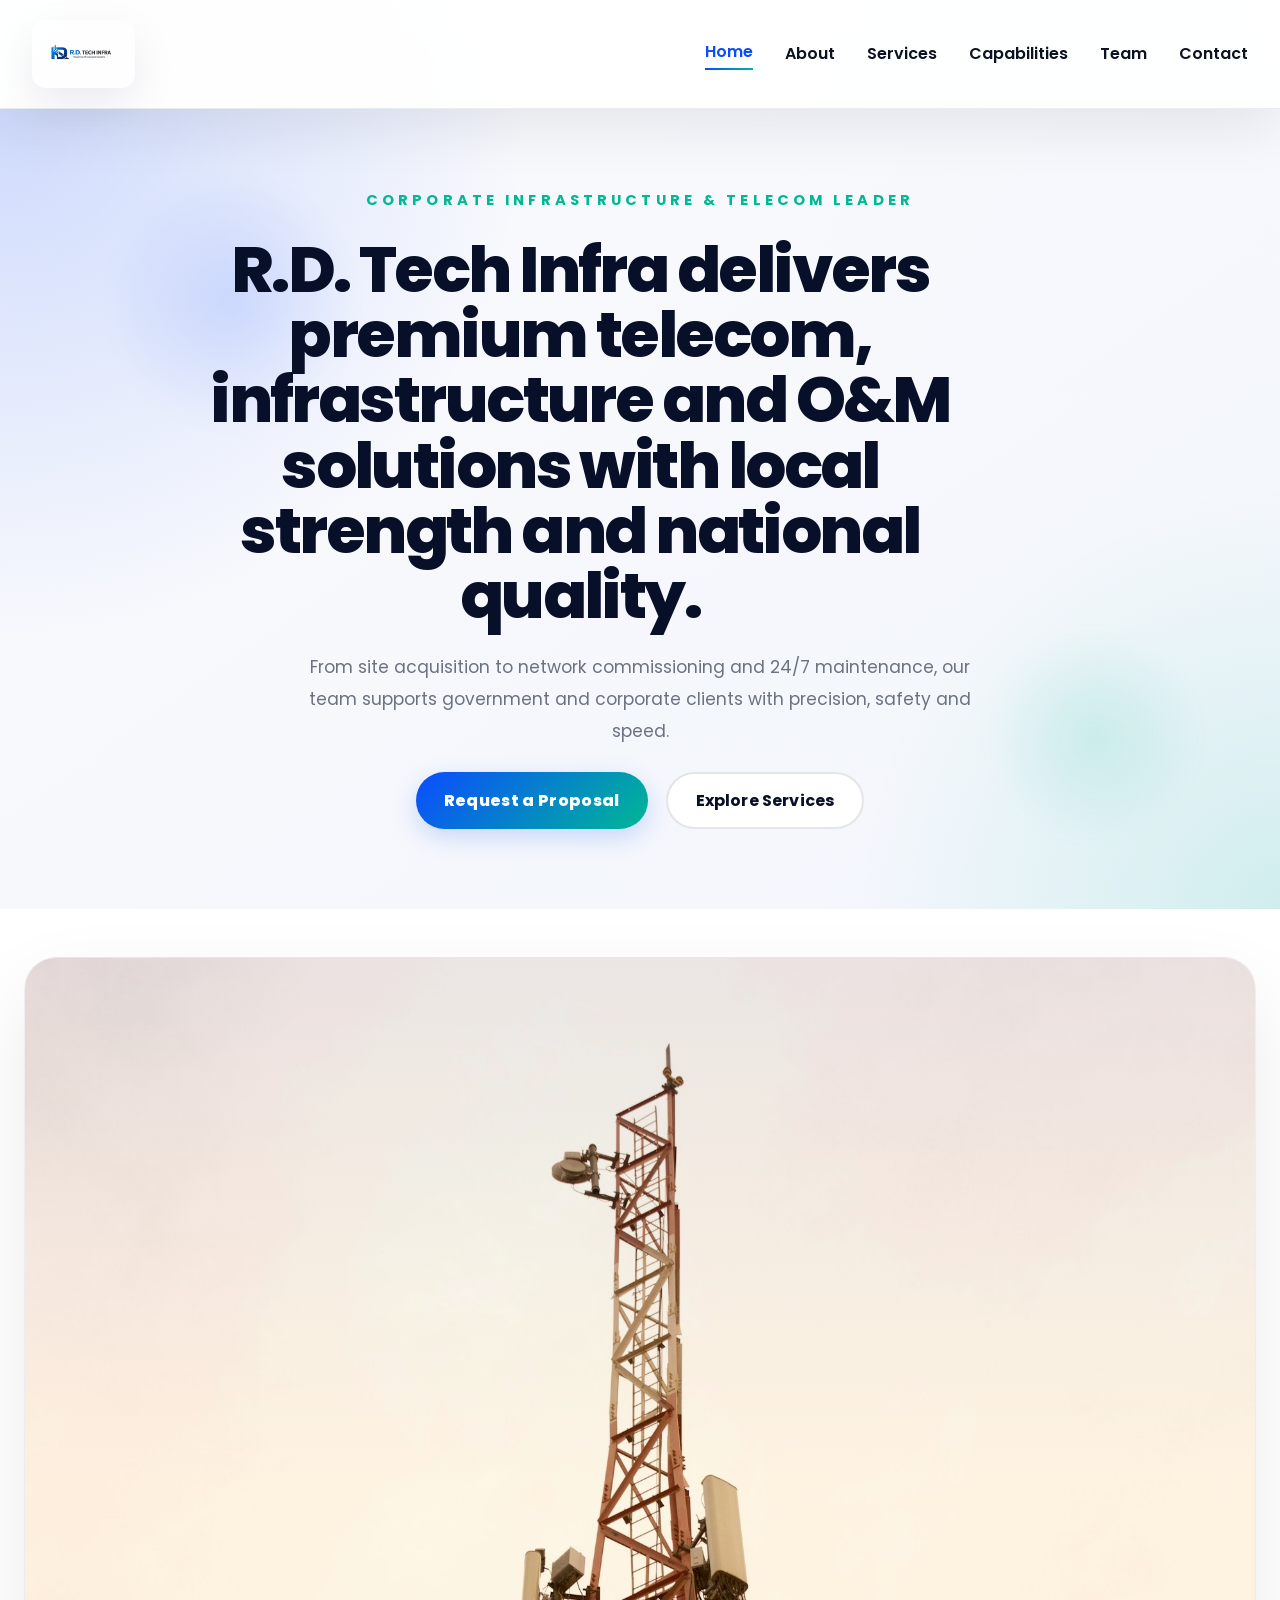
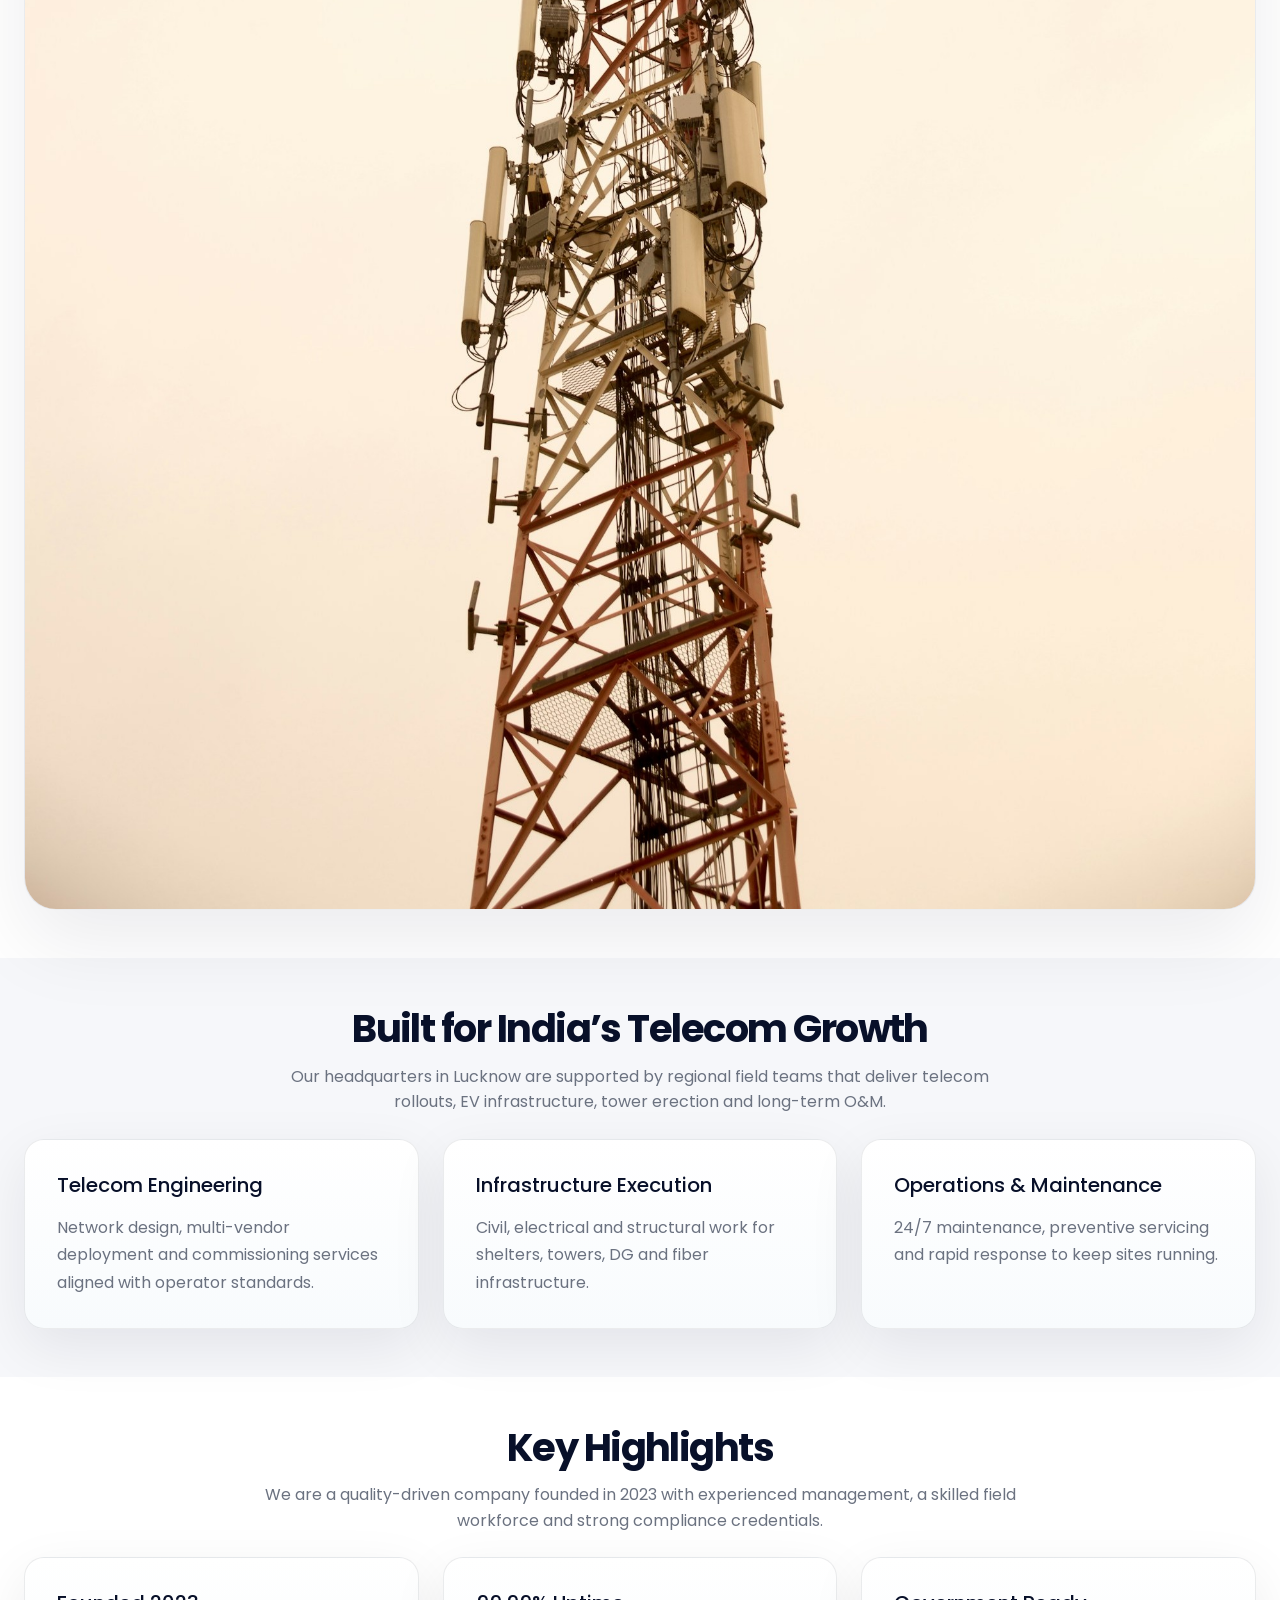
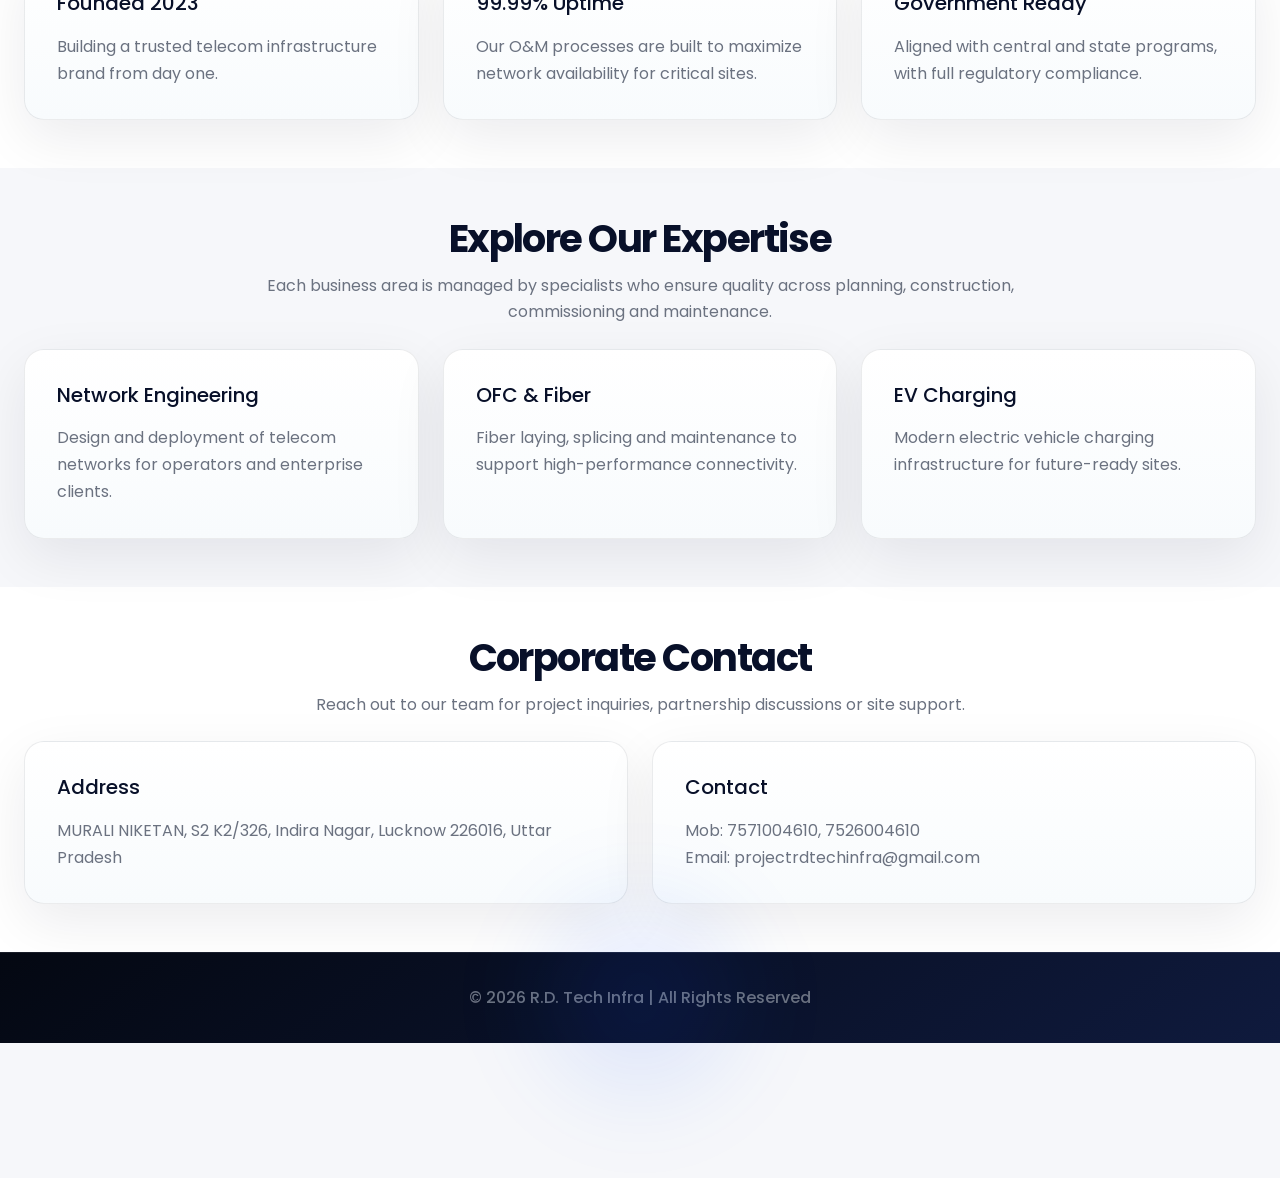
==== commit 1b0f639e: "release: finalize premium redesign, accessibility improvements, and changelog for v1.1.0" ====
--- a/index.html
+++ b/index.html
@@ -10,7 +10,7 @@
 <header>
     <div class="navbar">
         <img src="images/logo2.png" alt="R.D. Tech Infra" class="logo">
-        <button class="nav-toggle" aria-expanded="false" aria-controls="primary-navigation">☰</button>
+        <button class="nav-toggle" aria-expanded="false" aria-controls="primary-navigation" aria-label="Toggle navigation">☰</button>
         <nav id="primary-navigation" class="nav-links">
             <a href="index.html" class="active">Home</a>
             <a href="about.html">About</a>
@@ -97,7 +97,7 @@
     <p>© 2026 R.D. Tech Infra | All Rights Reserved</p>
 </footer>
 
-<button class="back-to-top" onclick="window.scrollTo({top: 0, behavior: 'smooth'})">↑</button>
+<button class="back-to-top" aria-label="Scroll to top" onclick="window.scrollTo({top: 0, behavior: 'smooth'})">↑</button>
 
 <script>
 window.addEventListener('scroll', function() {
--- a/styles.css
+++ b/styles.css
@@ -1,4 +1,4 @@
-@import url('https://fonts.googleapis.com/css2?family=Poppins:wght@300;500;700&display=swap');
+@import url('https://fonts.googleapis.com/css2?family=Poppins:wght@300;500;700;800&display=swap');
 
 /* Keyframes for animations */
 @keyframes fadeInUp {
@@ -52,19 +52,19 @@
 }
 
 :root {
-    /* Color tokens */
+    /* Color tokens — Premium palette */
     color-scheme: light;
-    --bg: #ffffff;
-    --surface: #f8fafc;
-    --surface-strong: #0f172a;
-    --text: #1e293b;
-    --muted: #64748b;
-    --primary: #2563eb;
-    --primary-600: #1d4ed8;
-    --primary-soft: rgba(37, 99, 235, 0.08);
-    --secondary: #06b6d4;
-    --accent: #f59e0b;
-    --border: rgba(148, 163, 184, 0.3);
+    --bg: #f6f7fa; /* soft off-white */
+    --surface: #ffffff;
+    --surface-strong: #081029; /* deep charcoal for headings */
+    --text: #0b1220; /* near-black text for crisp contrast */
+    --muted: #6b7280; /* elegant muted gray */
+    --primary: #0b4cff; /* rich royal blue */
+    --primary-600: #0836d9;
+    --primary-soft: rgba(11, 76, 255, 0.08);
+    --secondary: #00b894; /* refined teal accent */
+    --accent: #b6860b; /* warm gold accent */
+    --border: rgba(11, 18, 32, 0.06);
 
     /* Spacing scale (8px baseline) */
     --space-0: 4px;
@@ -78,18 +78,25 @@
 
     /* Typography scale */
     --fs-base: 16px; /* root size */
-    --leading-tight: 1.15;
+    --leading-tight: 1.12;
     --leading-default: 1.6;
-    --h1-size: clamp(2.4rem, 4.5vw, 4.2rem);
-    --h2-size: clamp(1.6rem, 2.6vw, 2.8rem);
-    --h3-size: 1.3rem;
-
-    /* Radii & shadows */
+    --h1-size: clamp(2.6rem, 5vw, 4.4rem);
+    --h2-size: clamp(1.8rem, 3vw, 3rem);
+    --h3-size: 1.25rem;
+    /* Font and weight tokens */
+    --font-sans: 'Poppins', system-ui, -apple-system, 'Segoe UI', Roboto, 'Helvetica Neue', Arial, sans-serif;
+    --fw-regular: 300;
+    --fw-medium: 500;
+    --fw-bold: 700;
+    --fw-black: 800;
+    --heading-tracking: -0.02em;
+
+    /* Radii & shadows — slightly stronger for premium depth */
     --radius-sm: 8px;
     --radius-md: 16px;
-    --radius-lg: 28px;
-    --shadow: 0 6px 24px rgba(15, 23, 42, 0.06);
-    --shadow-hover: 0 12px 40px rgba(15, 23, 42, 0.09);
+    --radius-lg: 20px;
+    --shadow: 0 10px 30px rgba(11, 18, 32, 0.06);
+    --shadow-hover: 0 20px 60px rgba(11, 18, 32, 0.10);
 
     /* Layout */
     --container-lg: 1280px;
@@ -102,38 +109,43 @@
     --bp-lg: 1024px;
 
     /* Buttons */
-    --btn-pad-y: 12px;
-    --btn-pad-x: 24px;
+    --btn-pad-y: 14px;
+    --btn-pad-x: 28px;
     /* additional type tokens */
     --h4-size: 1.05rem;
     --lead-size: 1.125rem;
     --stat-num-size: clamp(2.6rem, 4.2vw, 3.5rem);
     /* Motion tokens */
-    --motion-duration-fast: 180ms;
-    --motion-duration: 280ms;
+    --motion-duration-fast: 160ms;
+    --motion-duration: 260ms;
     --motion-duration-long: 420ms;
     --motion-ease: cubic-bezier(.2,.9,.3,1);
 }
 
 /* Typographic system */
 h1 {
+    font-family: var(--font-sans);
     font-size: var(--h1-size);
     line-height: var(--leading-tight);
-    font-weight: 800;
+    font-weight: var(--fw-black);
+    letter-spacing: var(--heading-tracking);
     color: var(--surface-strong);
 }
 
 h2 {
+    font-family: var(--font-sans);
     font-size: var(--h2-size);
-    line-height: 1.2;
-    font-weight: 800;
+    line-height: 1.18;
+    font-weight: var(--fw-bold);
+    letter-spacing: calc(var(--heading-tracking) / 1.2);
     color: var(--surface-strong);
 }
 
 h3 {
+    font-family: var(--font-sans);
     font-size: var(--h3-size);
-    line-height: 1.3;
-    font-weight: 700;
+    line-height: 1.32;
+    font-weight: var(--fw-medium);
     color: var(--surface-strong);
 }
 
@@ -163,8 +175,10 @@
 body {
     background: var(--bg);
     background-image: 
-        radial-gradient(circle at 25% 25%, rgba(37, 99, 235, 0.03) 0%, transparent 50%),
-        radial-gradient(circle at 75% 75%, rgba(6, 182, 212, 0.03) 0%, transparent 50%);
+        radial-gradient(circle at 18% 18%, rgba(11, 76, 255, 0.08) 0%, transparent 24%),
+        radial-gradient(circle at 82% 16%, rgba(0, 184, 148, 0.06) 0%, transparent 22%),
+        radial-gradient(circle at 50% 80%, rgba(11, 18, 32, 0.03) 0%, transparent 30%);
+    background-attachment: fixed;
     color: var(--text);
     line-height: var(--leading-default);
     overflow-x: hidden;
@@ -173,12 +187,18 @@
 img {
     max-width: 100%;
     display: block;
+    transition: transform 0.35s ease, filter 0.35s ease;
 }
 
 a {
     color: inherit;
     text-decoration: none;
-    transition: color 0.2s ease;
+    transition: color 0.2s ease, transform 0.2s ease;
+}
+
+a:hover {
+    color: var(--primary);
+    transform: translateY(-1px);
 }
 
 button,
@@ -191,38 +211,40 @@
     position: sticky;
     top: 0;
     z-index: 999;
-    background: #ffffff;
-    border-bottom: 1px solid var(--border);
-    box-shadow: 0 2px 10px rgba(0, 0, 0, 0.05);
+    background: rgba(255, 255, 255, 0.92);
+    border-bottom: 1px solid rgba(11, 18, 32, 0.08);
+    backdrop-filter: blur(18px);
+    box-shadow: 0 20px 55px rgba(11, 18, 32, 0.08);
     transition: all 0.3s ease;
 }
 
 .navbar {
     max-width: var(--container-lg);
     margin: 0 auto;
-    padding: var(--space-3) var(--space-5);
+    padding: calc(var(--space-3) + 4px) var(--space-5);
     display: flex;
     align-items: center;
     justify-content: space-between;
-    gap: var(--space-3);
+    gap: var(--space-4);
 }
 
 .logo {
-    height: var(--logo-height);
+    height: calc(var(--logo-height) * 0.95);
     width: auto;
     object-fit: contain;
-    border-radius: var(--radius-sm);
-    box-shadow: var(--shadow);
-    transition: transform 0.28s ease;
+    border-radius: 14px;
+    box-shadow: 0 16px 45px rgba(11, 18, 32, 0.08);
+    transition: transform 0.28s ease, box-shadow 0.28s ease;
 }
 
 .logo:hover {
-    transform: scale(1.05);
+    transform: translateY(-2px) scale(1.02);
+    box-shadow: 0 20px 55px rgba(11, 18, 32, 0.12);
 }
 
 .nav-links {
     display: flex;
-    gap: 28px;
+    gap: 32px;
     flex-wrap: wrap;
 }
 
@@ -327,21 +349,21 @@
 
 .hero {
     min-height: calc(100vh - 100px);
-    background: linear-gradient(135deg, #f0f9ff 0%, #e0f2fe 100%),
-                radial-gradient(circle at 20% 80%, rgba(37, 99, 235, 0.1) 0%, transparent 50%),
-                radial-gradient(circle at 80% 20%, rgba(6, 182, 212, 0.1) 0%, transparent 50%);
-    color: var(--text);
+    background: radial-gradient(circle at top left, rgba(11, 76, 255, 0.18), transparent 35%),
+                radial-gradient(circle at bottom right, rgba(0, 184, 148, 0.14), transparent 28%),
+                linear-gradient(145deg, rgba(250, 250, 252, 0.98), rgba(242, 246, 253, 0.9));
+    color: var(--surface-strong);
     position: relative;
 }
 
 .hero::before {
     content: '';
     position: absolute;
-    top: 10%;
-    left: 10%;
-    width: 200px;
-    height: 200px;
-    background: radial-gradient(circle, rgba(37, 99, 235, 0.05) 0%, transparent 70%);
+    top: 8%;
+    left: 8%;
+    width: 260px;
+    height: 260px;
+    background: radial-gradient(circle, rgba(11, 76, 255, 0.12) 0%, transparent 70%);
     border-radius: 50%;
     animation: float 6s ease-in-out infinite;
 }
@@ -349,21 +371,52 @@
 .hero::after {
     content: '';
     position: absolute;
-    bottom: 10%;
-    right: 10%;
-    width: 150px;
-    height: 150px;
-    background: radial-gradient(circle, rgba(6, 182, 212, 0.05) 0%, transparent 70%);
+    bottom: 8%;
+    right: 6%;
+    width: 220px;
+    height: 220px;
+    background: radial-gradient(circle, rgba(0, 184, 148, 0.12) 0%, transparent 70%);
     border-radius: 50%;
     animation: float 8s ease-in-out infinite reverse;
 }
 
-.page-hero {
-    min-height: 520px;
-    padding: var(--space-6) var(--space-5);
-    background: linear-gradient(135deg, #f8fafc 0%, #e2e8f0 100%);
-    color: var(--text);
+.hero::before,
+.hero::after {
+    filter: blur(8px);
+}
+
+.hero-inner {
+    position: relative;
+    max-width: 780px;
+    width: 100%;
+    display: grid;
+    gap: var(--space-4);
     text-align: center;
+}
+
+.hero small {
+    font-size: 0.92rem;
+    letter-spacing: 0.28em;
+    text-transform: uppercase;
+    color: var(--secondary);
+    font-weight: var(--fw-bold);
+}
+
+.hero h1 {
+    font-size: clamp(3rem, 5vw, 4.8rem);
+    line-height: 1.02;
+    letter-spacing: -0.04em;
+    color: var(--surface-strong);
+    margin: 0;
+    max-width: 860px;
+}
+
+.hero p {
+    color: var(--muted);
+    font-size: 1.075rem;
+    line-height: 1.85;
+    max-width: 700px;
+    margin: 0 auto;
 }
 
 .page-hero::after {
@@ -449,30 +502,32 @@
     display: inline-flex;
     align-items: center;
     justify-content: center;
-    gap: 10px;
+    gap: 14px;
     padding: var(--btn-pad-y) var(--btn-pad-x);
     border-radius: 999px;
     font-weight: 700;
     font-size: 1rem;
-    transition: transform 0.24s ease, box-shadow 0.24s ease;
+    transition: transform 0.24s ease, box-shadow 0.24s ease, background 0.3s ease, color 0.3s ease;
     position: relative;
     overflow: hidden;
     z-index: 1;
+    min-height: 56px;
 }
 
 .btn-primary {
     background: linear-gradient(135deg, var(--primary), var(--secondary));
     color: #ffffff;
     border: none;
-    box-shadow: 0 8px 25px rgba(37, 99, 235, 0.3);
-    font-weight: 800;
+    box-shadow: 0 22px 55px rgba(11, 76, 255, 0.24);
+    font-weight: var(--fw-black);
+    letter-spacing: 0.02em;
 }
 
 .btn-primary::before {
     content: '';
     position: absolute;
     inset: 0;
-    background: linear-gradient(135deg, var(--secondary), var(--primary));
+    background: linear-gradient(135deg, rgba(0, 184, 148, 0.14), rgba(11, 76, 255, 0.14));
     opacity: 0;
     transition: opacity 0.3s ease;
     z-index: -1;
@@ -484,47 +539,47 @@
 
 .btn-primary:hover {
     transform: translateY(-3px);
-    box-shadow: 0 12px 35px rgba(37, 99, 235, 0.4);
+    box-shadow: 0 24px 55px rgba(11, 76, 255, 0.28);
     color: #ffffff;
 }
 
 .btn-secondary {
-    background: var(--surface);
-    color: var(--primary);
-    border: 2px solid var(--primary);
-    backdrop-filter: blur(10px);
-    font-weight: 800;
-    transition: all 0.3s ease;
+    background: rgba(255, 255, 255, 0.96);
+    color: var(--surface-strong);
+    border: 2px solid rgba(11, 18, 32, 0.11);
+    backdrop-filter: blur(20px);
+    font-weight: var(--fw-bold);
+    letter-spacing: 0.01em;
 }
 
 .btn-secondary:hover {
     transform: translateY(-3px);
-    background: linear-gradient(135deg, var(--primary), #1d4ed8);
-    color: #ffffff;
-    box-shadow: 0 12px 35px rgba(37, 99, 235, 0.4);
-    border-color: var(--primary);
+    background: rgba(255, 255, 255, 1);
+    color: var(--primary);
+    box-shadow: 0 20px 45px rgba(11, 18, 32, 0.11);
+    border-color: rgba(11, 18, 32, 0.14);
 }
 
 .btn-ghost {
-    background: transparent;
+    background: rgba(255, 255, 255, 0.08);
     color: var(--surface-strong);
-    border: 2px solid var(--border);
-    font-weight: 800;
+    border: 2px solid rgba(11, 18, 32, 0.12);
+    font-weight: var(--fw-bold);
 }
 
 .btn-ghost:hover {
     transform: translateY(-3px);
-    background: var(--surface-strong);
+    background: rgba(11, 18, 32, 0.1);
     color: #ffffff;
-    border-color: var(--surface-strong);
-    box-shadow: 0 12px 35px rgba(15, 23, 42, 0.2);
+    border-color: rgba(11, 18, 32, 0.18);
+    box-shadow: 0 18px 45px rgba(11, 18, 32, 0.18);
 }
 
 .page-hero .btn-secondary {
-    background: var(--surface);
+    background: rgba(255, 255, 255, 0.95);
     color: var(--primary);
-    border: 2px solid var(--primary);
-    backdrop-filter: blur(15px);
+    border: 2px solid rgba(11, 76, 255, 0.22);
+    backdrop-filter: blur(18px);
     font-weight: 800;
 }
 
@@ -544,9 +599,9 @@
 }
 
 .page-hero .btn-ghost:hover {
-    background: rgba(255, 255, 255, 0.22);
-    color: #f8fafc;
-    box-shadow: 0 20px 50px rgba(15, 23, 42, 0.3);
+    background: rgba(11, 18, 32, 0.08);
+    color: #ffffff;
+    box-shadow: 0 22px 52px rgba(11, 18, 32, 0.18);
 }
 
 .section {
@@ -598,12 +653,12 @@
 .feature-card,
 .contact-item,
 .content-card {
-    background: var(--surface);
+    background: linear-gradient(180deg, #ffffff, #f8fbfd);
     border-radius: var(--radius-lg);
     padding: var(--space-5);
-    box-shadow: var(--shadow);
-    border: 1px solid var(--border);
-    transition: transform 0.28s ease, box-shadow 0.28s ease, border-color 0.28s ease;
+    box-shadow: 0 18px 55px rgba(11, 18, 32, 0.08);
+    border: 1px solid rgba(11, 18, 32, 0.08);
+    transition: transform 0.28s ease, box-shadow 0.28s ease, border-color 0.28s ease, background 0.28s ease;
     position: relative;
     overflow: hidden;
 }
@@ -611,29 +666,30 @@
 .card:hover,
 .contact-item:hover,
 .content-card:hover {
-    transform: translateY(-6px);
-    box-shadow: var(--shadow-hover), 0 0 20px rgba(37, 99, 235, 0.1);
-    border-color: rgba(37, 99, 235, 0.2);
+    transform: translateY(-10px);
+    box-shadow: 0 32px 90px rgba(11, 18, 32, 0.14);
+    border-color: rgba(11, 76, 255, 0.2);
+    background: rgba(255, 255, 255, 0.98);
 }
 
 .feature-card {
     position: relative;
     overflow: hidden;
     opacity: 0;
-    min-height: 240px;
-    background: var(--surface);
+    min-height: 260px;
+    background: linear-gradient(180deg, #ffffff, #f6f9fd);
     border-radius: var(--radius-lg);
-    border: 1px solid var(--border);
-    box-shadow: var(--shadow);
+    border: 1px solid rgba(11, 18, 32, 0.08);
+    box-shadow: 0 18px 55px rgba(11, 18, 32, 0.08);
     padding: var(--space-5);
     transition: transform 0.28s ease, box-shadow 0.28s ease;
-    transform: translateY(20px);
+    transform: translateY(18px);
     animation: fadeInUp 0.8s ease forwards;
 }
 
 .feature-card:hover {
-    transform: translateY(-10px);
-    box-shadow: var(--shadow-hover);
+    transform: translateY(-14px);
+    box-shadow: 0 34px 88px rgba(11, 18, 32, 0.14);
 }
 
 .feature-card::before {
@@ -684,15 +740,20 @@
     display: inline-flex;
     align-items: center;
     justify-content: center;
-    padding: 12px 20px;
+    padding: 12px 26px;
     border-radius: 999px;
-    background: var(--surface);
-    border: 1px solid var(--border);
-    color: var(--text);
+    background: rgba(255, 255, 255, 0.92);
+    border: 1px solid rgba(11, 76, 255, 0.12);
+    color: var(--surface-strong);
     font-size: 0.95rem;
-    font-weight: 600;
-    backdrop-filter: blur(10px);
-    box-shadow: 0 4px 12px rgba(0, 0, 0, 0.05);
+    font-weight: 700;
+    backdrop-filter: blur(14px);
+    box-shadow: 0 12px 30px rgba(11, 18, 32, 0.08);
+}
+
+.badge:hover {
+    transform: translateY(-1px);
+    box-shadow: 0 14px 32px rgba(11, 18, 32, 0.1);
 }
 
 .stats {
@@ -727,8 +788,9 @@
 }
 
 .stat:hover {
-    transform: translateY(-8px);
-    box-shadow: var(--shadow-hover);
+    transform: translateY(-10px);
+    box-shadow: 0 32px 90px rgba(11, 18, 32, 0.12);
+    background: linear-gradient(180deg, rgba(255,255,255,0.98), rgba(245,248,252,0.98));
 }
 
 .stat h3 {
@@ -813,21 +875,33 @@
 }
 
 .page-banner {
+    position: relative;
     border-radius: 32px;
     overflow: hidden;
-    box-shadow: var(--shadow);
-    border: 1px solid var(--border);
+    box-shadow: 0 32px 80px rgba(11, 18, 32, 0.08);
+    border: 1px solid rgba(11, 18, 32, 0.07);
+    background: linear-gradient(180deg, rgba(255,255,255,0.95), rgba(246,248,252,0.95));
+}
+
+.page-banner::before {
+    content: '';
+    position: absolute;
+    inset: 0;
+    background: linear-gradient(180deg, rgba(11,76,255,0.08), transparent 34%);
+    pointer-events: none;
 }
 
 .page-banner img {
     width: 100%;
-    height: auto;
+    height: 100%;
+    object-fit: cover;
     display: block;
-    transition: transform 0.3s ease;
+    transition: transform 0.5s ease, filter 0.5s ease;
 }
 
 .page-banner:hover img {
-    transform: scale(1.02);
+    transform: scale(1.04);
+    filter: saturate(1.08);
 }
 
 .content-block {
@@ -1018,23 +1092,25 @@
 }
 
 footer {
-    background: linear-gradient(135deg, var(--surface-strong), #1e293b);
-    color: #e2e8f0;
+    background: linear-gradient(145deg, #040812 0%, #0f1a3d 100%);
+    color: #cbd5e1;
     text-align: center;
     padding: var(--space-5) var(--space-4);
-    border-top: 1px solid var(--border);
+    border-top: 1px solid rgba(255, 255, 255, 0.08);
     position: relative;
 }
 
 footer::before {
     content: '';
     position: absolute;
-    top: 0;
-    left: 0;
-    right: 0;
-    bottom: 0;
-    background: radial-gradient(circle at 30% 70%, rgba(37, 99, 235, 0.05) 0%, transparent 50%);
+    top: 50%;
+    left: 50%;
+    width: 360px;
+    height: 360px;
+    transform: translate(-50%, -50%);
+    background: radial-gradient(circle, rgba(11, 76, 255, 0.12), transparent 58%);
     pointer-events: none;
+    filter: blur(32px);
 }
 
 .footer-content {
